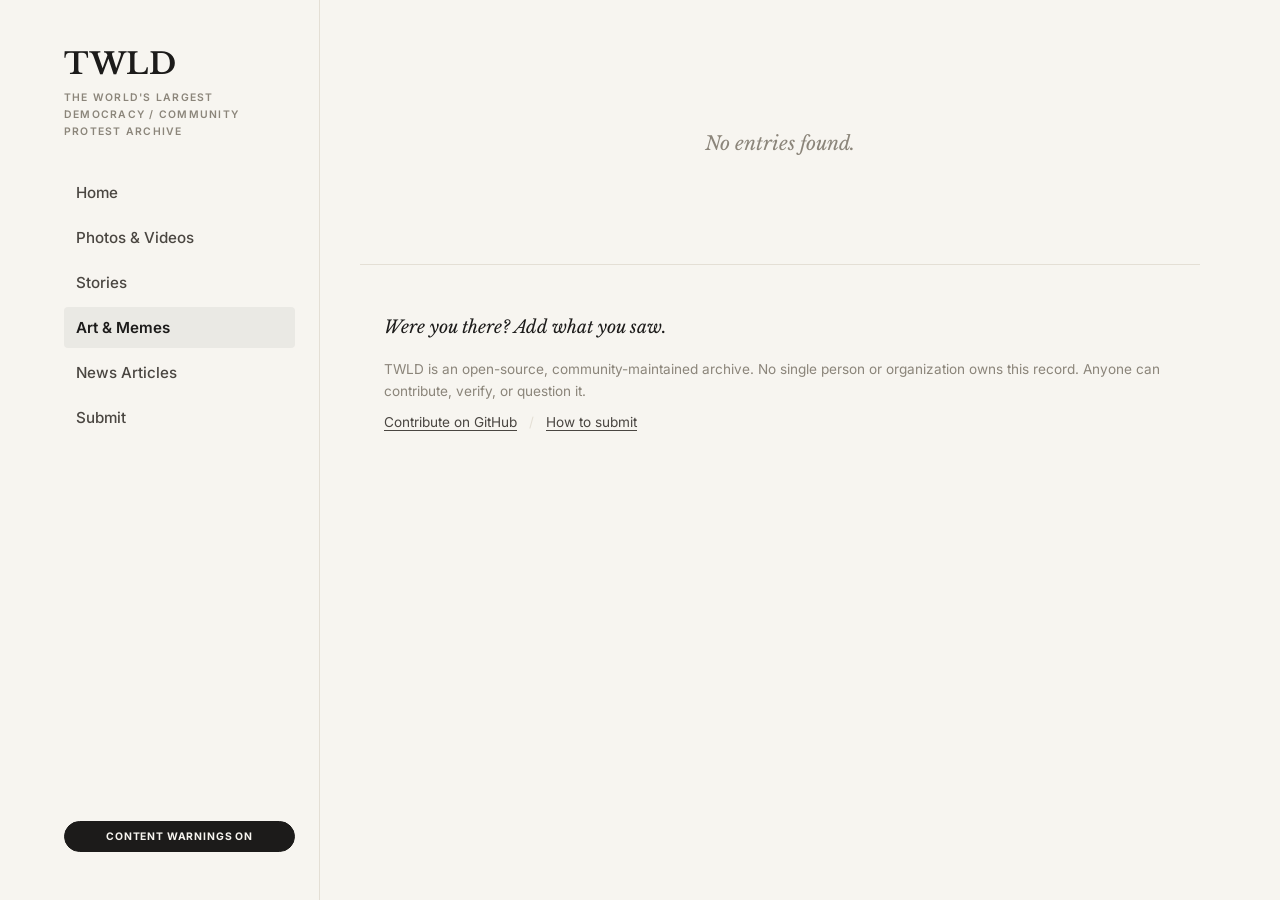
==== docs/art-memes/index.html @ 24608329 "Stack submit options vertically and put GitHub first" ====
<!DOCTYPE html>
<html lang="en">
<head>
  <meta charset="UTF-8">
  <meta name="viewport" content="width=device-width, initial-scale=1.0">
  <title>TWLD - The World's Largest Democracy</title>
  <meta name="description" content="Community archive documenting India's youth-led protest movement. A chronological record of events, verified by contributors.">
  <meta property="og:title" content="TWLD - The World's Largest Democracy">
  <meta property="og:description" content="Community archive documenting India's youth-led protest movement.">
  <meta property="og:type" content="website">
  <link rel="preconnect" href="https://fonts.googleapis.com">
  <link rel="preconnect" href="https://fonts.gstatic.com" crossorigin>
  <link href="https://fonts.googleapis.com/css2?family=Libre+Baskerville:ital,wght@0,400;0,700;1,400&family=Inter:wght@400;500;600;700&display=swap" rel="stylesheet">
  <script async src="https://tally.so/widgets/embed.js"></script>
  <style>
:root {
  --bg:             #F7F5F0;
  --bg-card:        #FFFFFF;
  --text:           #1C1B1A;
  --text-secondary: #4A4641;
  --text-muted:     #8B857A;
  --accent:         #9D1A1A;
  --rule:           #E4DFD5;
  --rule-heavy:     #1C1B1A;
  --cw-bg:          #FFF4F4;
  --cw-text:        #8C1818;
}

*, *::before, *::after { box-sizing: border-box; margin: 0; padding: 0; }

html {
  font-size: 16px;
  scroll-behavior: smooth;
  -webkit-font-smoothing: antialiased;
  -moz-osx-font-smoothing: grayscale;
}

body {
  font-family: 'Inter', system-ui, -apple-system, sans-serif;
  background: var(--bg);
  color: var(--text);
  line-height: 1.65;
  min-height: 100vh;
}

/* Layout */
.app-container {
  display: flex;
  min-height: 100vh;
  max-width: 1200px;
  margin: 0 auto;
}

.sidebar {
  width: 280px;
  flex-shrink: 0;
  padding: 3rem 1.5rem;
  border-right: 1px solid var(--rule);
  display: flex;
  flex-direction: column;
  position: sticky;
  top: 0;
  height: 100vh;
  overflow-y: auto;
}

.main-content {
  flex: 1;
  min-width: 0;
  padding: 3rem 2.5rem;
}

/* Mobile Toggle */
.mobile-menu-toggle {
  display: none;
  position: fixed;
  top: 1rem;
  right: 1rem;
  z-index: 1000;
  background: var(--text);
  border: none;
  border-radius: 4px;
  padding: 0.5rem;
  cursor: pointer;
}

.hamburger {
  display: block;
  width: 20px;
  height: 2px;
  background: var(--bg);
  margin: 4px 0;
}

/* Masthead */
.masthead-brand {
  display: flex;
  flex-direction: column;
  margin-bottom: 2rem;
}

.masthead-title {
  font-family: 'Libre Baskerville', Georgia, serif;
  font-size: 1.85rem;
  font-weight: 700;
  letter-spacing: 0.02em;
  color: var(--text);
  line-height: 1.1;
}

.masthead-link {
  color: inherit;
  text-decoration: none;
}

.masthead-sub {
  font-size: 0.65rem;
  color: var(--text-muted);
  font-weight: 600;
  text-transform: uppercase;
  letter-spacing: 0.12em;
  margin-top: 0.5rem;
}

/* Navigation Links */
.sidebar-nav {
  margin-bottom: 2.5rem;
}

.nav-links {
  list-style: none;
}

.nav-links li {
  margin-bottom: 0.25rem;
}

.nav-link {
  display: block;
  font-family: 'Inter', sans-serif;
  font-size: 0.95rem;
  font-weight: 500;
  color: var(--text-secondary);
  text-decoration: none;
  padding: 0.5rem 0.75rem;
  border-radius: 4px;
  transition: all 0.2s ease;
}

.nav-link:hover {
  background: rgba(0,0,0,0.03);
  color: var(--text);
}

.nav-link.active {
  background: rgba(0,0,0,0.05);
  color: var(--text);
  font-weight: 600;
}



.sidebar-footer {
  margin-top: auto;
  padding-top: 2rem;
}

.cw-toggle {
  font-family: 'Inter', sans-serif;
  font-size: 0.65rem;
  font-weight: 700;
  text-transform: uppercase;
  letter-spacing: 0.08em;
  padding: 0.5rem 1rem;
  background: transparent;
  border: 1px solid var(--rule-heavy);
  border-radius: 40px;
  color: var(--text);
  cursor: pointer;
  transition: all 0.2s ease;
  width: 100%;
}

.cw-toggle.active {
  background: var(--text);
  color: var(--bg);
}

.cw-toggle:hover { opacity: 0.8; }

/* Intro */
.home-intro {
  font-family: 'Libre Baskerville', Georgia, serif;
  font-size: 1.25rem;
  color: var(--text-secondary);
  line-height: 1.6;
  margin-bottom: 1.25rem;
  padding-bottom: 1rem;
  border-bottom: 1px solid var(--rule);
}

.home-stats {
  font-family: 'Inter', sans-serif;
  font-size: 0.85rem;
  font-weight: 600;
  color: var(--accent);
  margin-top: 0.75rem;
  text-transform: uppercase;
  letter-spacing: 0.05em;
}

/* Categories */
.category-section {
  margin-bottom: 5rem;
}

.category-section:last-child {
  margin-bottom: 0;
}

.colophon p { margin-bottom: 0.5rem; }
.colophon p:last-child { margin-bottom: 0; }

.footer-callout {
  font-family: 'Libre Baskerville', Georgia, serif;
  font-style: italic;
  font-size: 1.1rem;
  color: var(--text);
  margin-bottom: 1rem !important;
}

.category-eyebrow {
  display: block;
  font-family: 'Inter', sans-serif;
  font-size: 0.65rem;
  font-weight: 700;
  text-transform: uppercase;
  letter-spacing: 0.18em;
  color: var(--text-muted);
  margin-bottom: 0.5rem;
}

.category-header {
  font-family: 'Libre Baskerville', Georgia, serif;
  font-size: 2.2rem;
  font-weight: 700;
  color: var(--text);
  border-bottom: 1px solid var(--rule);
  padding-bottom: 1rem;
  margin-bottom: 2rem;
  display: flex;
  justify-content: space-between;
  align-items: baseline;
}

.category-count {
  font-family: 'Inter', sans-serif;
  font-size: 0.85rem;
  font-weight: 500;
  color: var(--text-muted);
}

.view-all-link {
  display: inline-block;
  font-family: 'Inter', sans-serif;
  font-size: 0.85rem;
  font-weight: 600;
  color: var(--accent);
  text-decoration: none;
  margin-top: 1rem;
  transition: opacity 0.2s ease;
}

.view-all-link:hover {
  opacity: 0.7;
}

/* Entry */
.entry {
  background: var(--bg-card);
  border: 1px solid var(--rule);
  box-shadow: 0 4px 20px rgba(0,0,0,0.02);
  border-radius: 6px;
  padding: 2.5rem 3rem;
  margin-bottom: 2rem;
  opacity: 0;
  transform: translateY(10px);
  transition: opacity 0.5s ease, transform 0.5s ease, box-shadow 0.3s ease;
}

.entry.visible {
  opacity: 1;
  transform: translateY(0);
}

.entry:hover {
  box-shadow: 0 8px 30px rgba(0,0,0,0.05);
}

.entry-date {
  display: block;
  font-family: 'Inter', sans-serif;
  font-size: 0.7rem;
  font-weight: 600;
  text-transform: uppercase;
  letter-spacing: 0.12em;
  color: var(--text-muted);
  margin-bottom: 0.25rem;
}

.entry-location {
  font-family: 'Libre Baskerville', Georgia, serif;
  font-size: 0.9rem;
  font-style: italic;
  color: var(--text-secondary);
  margin-bottom: 1.75rem;
}

.entry-title {
  font-family: 'Libre Baskerville', Georgia, serif;
  font-size: 1.6rem;
  font-weight: 700;
  line-height: 1.3;
  color: var(--text);
  margin-bottom: 1.25rem;
}

.entry-body {
  font-size: 0.95rem;
  color: var(--text-secondary);
  line-height: 1.8;
  margin-bottom: 1.5rem;
}

.entry-source-link {
  display: inline-block;
  font-family: 'Inter', sans-serif;
  font-size: 0.85rem;
  font-weight: 600;
  color: var(--accent);
  text-decoration: none;
  margin-bottom: 1.5rem;
  transition: opacity 0.2s ease;
}
.entry-source-link:hover { opacity: 0.7; }

.entry-tags {
  font-size: 0.7rem;
  color: var(--accent);
  font-weight: 600;
  text-transform: uppercase;
  letter-spacing: 0.08em;
  margin-bottom: 0.75rem;
}

.entry-meta {
  display: flex;
  align-items: center;
  gap: 0.75rem;
  flex-wrap: wrap;
  font-size: 0.75rem;
  color: var(--text-muted);
  border-top: 1px solid var(--rule);
  padding-top: 1rem;
  margin-top: 1rem;
}

.verified-stamp {
  display: inline-flex;
  align-items: center;
  font-size: 0.6rem;
  font-weight: 700;
  text-transform: uppercase;
  letter-spacing: 0.12em;
  color: #1A7B4A;
  border: 1px solid #1A7B4A;
  border-radius: 3px;
  padding: 0.15rem 0.4rem;
  line-height: 1.4;
}

/* Image Gallery */
.entry-gallery {
  display: grid;
  grid-template-columns: repeat(auto-fill, minmax(160px, 1fr));
  gap: 0.5rem;
  margin-bottom: 1.5rem;
}

.gallery-thumb {
  aspect-ratio: 4 / 3;
  overflow: hidden;
  cursor: pointer;
  border-radius: 4px;
  border: 1px solid var(--rule);
  transition: border-color 0.15s ease, transform 0.15s ease;
}

.gallery-thumb:hover {
  border-color: var(--text);
  transform: scale(1.02);
}

.gallery-thumb img {
  width: 100%;
  height: 100%;
  object-fit: cover;
  display: block;
}

/* Content Warning Bar */
.cw-bar {
  background: var(--cw-bg);
  border-left: 3px solid var(--cw-text);
  border-radius: 0 4px 4px 0;
  padding: 1.25rem 1.5rem;
  margin: 1rem 0 2rem;
}

.cw-bar.hidden { display: none; }
.entry-content.hidden { display: none; }

.cw-bar-inner {
  display: flex;
  align-items: center;
  gap: 1.25rem;
  flex-wrap: wrap;
}

.cw-label {
  font-size: 0.65rem;
  font-weight: 700;
  text-transform: uppercase;
  letter-spacing: 0.12em;
  color: var(--cw-text);
  flex-shrink: 0;
}

.cw-desc {
  font-size: 0.85rem;
  color: var(--text-secondary);
  flex: 1;
  min-width: 150px;
}

.cw-reveal {
  font-family: 'Inter', sans-serif;
  font-size: 0.65rem;
  font-weight: 700;
  text-transform: uppercase;
  letter-spacing: 0.08em;
  color: var(--cw-text);
  background: transparent;
  border: 1px solid var(--cw-text);
  border-radius: 3px;
  padding: 0.35rem 0.8rem;
  cursor: pointer;
  transition: all 0.15s ease;
  flex-shrink: 0;
}

.cw-reveal:hover {
  background: var(--cw-text);
  color: #fff;
}

/* Lightbox */
.lightbox-overlay {
  position: fixed;
  inset: 0;
  z-index: 1000;
  background: rgba(28, 27, 26, 0.95);
  backdrop-filter: blur(5px);
  display: flex;
  align-items: center;
  justify-content: center;
  transition: opacity 0.25s ease;
}

.lightbox-overlay.hidden {
  opacity: 0;
  pointer-events: none;
}

.lightbox-close, .lightbox-nav {
  position: absolute;
  color: rgba(255,255,255,0.6);
  background: none;
  border: none;
  cursor: pointer;
  line-height: 1;
  transition: color 0.15s ease;
}

.lightbox-close {
  top: 1.5rem;
  right: 2rem;
  font-size: 2.5rem;
}

.lightbox-nav {
  top: 50%;
  transform: translateY(-50%);
  font-size: 3rem;
  padding: 1rem;
}

.lightbox-close:hover, .lightbox-nav:hover { color: #fff; }
.lightbox-prev { left: 1rem; }
.lightbox-next { right: 1rem; }

.lightbox-img {
  max-width: 90vw;
  max-height: 85vh;
  object-fit: contain;
  user-select: none;
  box-shadow: 0 10px 40px rgba(0,0,0,0.3);
}

.lightbox-counter {
  position: absolute;
  bottom: 1.5rem;
  left: 50%;
  transform: translateX(-50%);
  font-size: 0.75rem;
  color: rgba(255,255,255,0.6);
  font-family: 'Inter', sans-serif;
  letter-spacing: 0.05em;
}

/* Empty State */
.empty-state {
  text-align: center;
  padding: 5rem 1.5rem;
}

.empty-state.hidden { display: none; }

.empty-text {
  font-family: 'Libre Baskerville', Georgia, serif;
  font-size: 1.2rem;
  font-style: italic;
  color: var(--text-muted);
  margin-bottom: 1.5rem;
}

.empty-reset {
  font-family: 'Inter', sans-serif;
  font-size: 0.75rem;
  font-weight: 600;
  text-transform: uppercase;
  letter-spacing: 0.08em;
  color: var(--text);
  background: none;
  border: 1px solid var(--text);
  border-radius: 40px;
  padding: 0.5rem 1.25rem;
  cursor: pointer;
  transition: all 0.2s ease;
}

.empty-reset:hover {
  background: var(--text);
  color: var(--bg);
}

/* Footer */
.colophon {
  border-top: 1px solid var(--rule);
  padding: 3rem 1.5rem;
  text-align: left;
  font-size: 0.85rem;
  color: var(--text-muted);
}

.colophon-links { margin-top: 0.5rem; }

.colophon-links a {
  color: var(--text-secondary);
  text-decoration: underline;
  text-underline-offset: 3px;
  transition: color 0.15s ease;
}

.colophon-links a:hover { color: var(--text); }

.sep { margin: 0 0.5rem; color: var(--rule); }

/* Responsive */
/* Submit Page */
.submit-intro {
  font-family: 'Libre Baskerville', Georgia, serif;
  font-style: italic;
  font-size: 1.5rem;
  color: var(--text);
  margin-bottom: 3rem;
  text-align: center;
}

.submit-options {
  display: grid;
  grid-template-columns: 1fr;
  gap: 2rem;
  max-width: 900px;
  margin: 0 auto 5rem auto;
}

.submit-card {
  background: var(--bg-card);
  border: 1px solid var(--rule);
  padding: 2.5rem;
  border-radius: 8px;
  display: flex;
  flex-direction: column;
}

.submit-card h3 {
  font-family: 'Libre Baskerville', Georgia, serif;
  font-size: 1.35rem;
  margin-bottom: 1rem;
  color: var(--text);
}

.submit-card p {
  font-size: 0.95rem;
  color: var(--text-secondary);
  line-height: 1.6;
  margin-bottom: 2rem;
  flex: 1;
}

.submit-btn {
  display: inline-block;
  background: var(--accent);
  color: #fff;
  padding: 0.8rem 1.5rem;
  text-decoration: none;
  font-weight: 600;
  font-size: 0.9rem;
  border-radius: 4px;
  text-align: center;
  transition: opacity 0.2s ease;
}
.submit-btn:hover { opacity: 0.9; }

.submit-btn-outline {
  display: inline-block;
  background: transparent;
  color: var(--text);
  border: 1px solid var(--text);
  padding: 0.8rem 1.5rem;
  text-decoration: none;
  font-weight: 600;
  font-size: 0.9rem;
  border-radius: 4px;
  text-align: center;
  transition: all 0.2s ease;
  margin-bottom: 1rem;
}
.submit-btn-outline:hover {
  background: var(--text);
  color: var(--bg);
}

.submit-link {
  font-size: 0.85rem;
  color: var(--text-muted);
  text-decoration: underline;
  text-align: center;
}
.submit-link:hover {
  color: var(--text);
}

@media (max-width: 768px) {
  .app-container {
    flex-direction: column;
  }
  
  .mobile-menu-toggle {
    display: block;
  }
  
  .sidebar {
    width: 100%;
    height: auto;
    position: fixed;
    top: 0;
    left: 0;
    z-index: 900;
    background: var(--bg);
    transform: translateY(-100%);
    transition: transform 0.3s ease;
    border-right: none;
    border-bottom: 1px solid var(--rule);
    padding: 4rem 1.5rem 2rem;
    box-shadow: 0 10px 30px rgba(0,0,0,0.1);
  }
  
  .sidebar.open {
    transform: translateY(0);
  }
  
  .main-content {
    padding: 5rem 1.5rem 2rem;
  }

  .entry {
    padding: 1.5rem;
  }
  
  .category-header {
    font-size: 1.8rem;
  }
  
  .entry-title { font-size: 1.35rem; }

  .cw-bar-inner {
    flex-direction: column;
    align-items: flex-start;
    gap: 0.75rem;
  }

  .submit-options {
    grid-template-columns: 1fr;
  }
}

@media (prefers-reduced-motion: reduce) {
  *, *::before, *::after {
    transition-duration: 0.01ms !important;
  }
  .entry { opacity: 1; transform: none; }
}
</style>
</head>
<body>
  
  <button class="mobile-menu-toggle" id="mobile-menu-toggle" aria-label="Toggle menu">
    <span class="hamburger"></span>
    <span class="hamburger"></span>
    <span class="hamburger"></span>
  </button>

  <div class="app-container">
    <aside class="sidebar" id="sidebar">
      <header class="masthead" id="site-header">
        <div class="masthead-brand">
          <h1 class="masthead-title"><a href="../" class="masthead-link">TWLD</a></h1>
          <p class="masthead-sub">The World's Largest Democracy / Community Protest Archive</p>
        </div>
      </header>

      <nav class="sidebar-nav">
        <ul class="nav-links">
          <li><a href="../" class="nav-link ">Home</a></li>
          
          <li><a href="../photos-videos/" class="nav-link ">Photos & Videos</a></li>
          
          <li><a href="../stories/" class="nav-link ">Stories</a></li>
          
          <li><a href="../art-memes/" class="nav-link active">Art & Memes</a></li>
          
          <li><a href="../news-articles/" class="nav-link ">News Articles</a></li>
          
          <li><a href="../submit/" class="nav-link ">Submit</a></li>
        </ul>
      </nav>



      <div class="sidebar-footer">
        <button
          type="button"
          role="switch"
          aria-checked="true"
          aria-label="Toggle content warnings"
          class="cw-toggle active"
          id="cw-checkbox"
        >Content warnings ON</button>
      </div>
    </aside>

    <main class="main-content">
      

      
      
      
      <div class="archive" id="timeline-container">
        <div class="archive-entries" id="timeline-events"></div>
      </div>
      

      
      <div class="empty-state hidden" id="empty-state">
        <p class="empty-text">No entries found.</p>
      </div>
      

      <footer class="colophon" id="site-footer">
        <p class="footer-callout">Were you there? Add what you saw.</p>
        <p>TWLD is an open-source, community-maintained archive. No single person or organization owns this record. Anyone can contribute, verify, or question it.</p>
        <p class="colophon-links">
          <a href="https://github.com/spydersyrup/TWLD">Contribute on GitHub</a>
          <span class="sep">/</span>
          <a href="../contributing.md">How to submit</a>
        </p>
      </footer>
    </main>
  </div>

  <div class="lightbox-overlay hidden" id="lightbox" role="dialog" aria-modal="true" aria-label="Image viewer">
    <button class="lightbox-close" id="lightbox-close" aria-label="Close">&times;</button>
    <button class="lightbox-nav lightbox-prev" id="lightbox-prev" aria-label="Previous image">&#8249;</button>
    <button class="lightbox-nav lightbox-next" id="lightbox-next" aria-label="Next image">&#8250;</button>
    <img class="lightbox-img" id="lightbox-img" src="" alt="">
    <div class="lightbox-counter" id="lightbox-counter"></div>
  </div>

  <noscript>
    <div style="padding:3rem;text-align:center;font-family:Inter,sans-serif;">
      <h2>JavaScript Required</h2>
      <p>This archive requires JavaScript to render entries. Please enable JavaScript and reload.</p>
    </div>
  </noscript>

  <script>
    window.__EVENTS__ = [{"id":"2026-07-20-jantar-mantar","date":"2026-07-20","location":"Jantar Mantar, New Delhi","title":"March to Parliament on opening day of monsoon session","category":"photos-videos","description":"Thousands of youth protesters, part of the Cockroach Janta Party movement, marched toward Parliament demanding the Education Minister's resignation. Police used tear gas and batons; organizers reported it as the movement's largest protest yet.","tags":["police-action","march","parliament"],"graphic_content":true,"images":[],"contributor":"TWLD (seed entry)","submitted_via":"github-pr","verified":true}];
    window.__CATEGORIES__ = [{"id":"photos-videos","label":"Photos & Videos"},{"id":"stories","label":"Stories"},{"id":"art-memes","label":"Art & Memes"},{"id":"news-articles","label":"News Articles"}];
    window.__PAGE_TYPE__ = 'category';
    window.__CATEGORY_ID__ = 'art-memes';
    window.__DEPTH__ = '../';
    
(function () {
  'use strict';

  var events = window.__EVENTS__ || [];
  var categories = window.__CATEGORIES__ || [];
  var pageType = window.__PAGE_TYPE__ || 'home';
  var categoryId = window.__CATEGORY_ID__;
  var depth = window.__DEPTH__ || './';

  var timelineEl = document.getElementById('timeline-events');
  var emptyState = document.getElementById('empty-state');
  var cwToggle = document.getElementById('cw-checkbox');
  var mobileToggle = document.getElementById('mobile-menu-toggle');
  var sidebar = document.getElementById('sidebar');

  var cwEnabled = true;
  var revealedCards = new Set();
  
  var observer;

  // Mobile menu
  mobileToggle.addEventListener('click', function () {
    sidebar.classList.toggle('open');
  });

  // CW preference
  try {
    var storedCw = localStorage.getItem('twld-cw');
    if (storedCw === 'off') {
      cwEnabled = false;
      cwToggle.classList.remove('active');
      cwToggle.textContent = 'Content warnings OFF';
      cwToggle.setAttribute('aria-checked', 'false');
    }
  } catch (e) {}

  cwToggle.addEventListener('click', function () {
    cwEnabled = !cwEnabled;
    cwToggle.classList.toggle('active', cwEnabled);
    cwToggle.textContent = cwEnabled ? 'Content warnings ON' : 'Content warnings OFF';
    cwToggle.setAttribute('aria-checked', cwEnabled ? 'true' : 'false');
    try {
      localStorage.setItem('twld-cw', cwEnabled ? 'on' : 'off');
    } catch (e) {}
    renderTimeline();
  });



  function renderTimeline() {
    timelineEl.innerHTML = '';
    var visibleCount = 0;

    var catsToRender = categories;
    if (pageType === 'category') {
      catsToRender = categories.filter(function(c) { return c.id === categoryId; });
    }

    catsToRender.forEach(function (cat) {
      var catEvents = events.filter(function (ev) {
        return ev.category === cat.id;
      });
      
      var totalInCat = catEvents.length;
      var visibleCatEvents = catEvents;

      if (visibleCatEvents.length === 0 && pageType !== 'home') return;
      
      if (pageType === 'home') {
        visibleCatEvents = visibleCatEvents.slice(0, 3);
      }

      var catSection = document.createElement('section');
      catSection.className = 'category-section';

      var catEyebrow = document.createElement('span');
      catEyebrow.className = 'category-eyebrow';
      catEyebrow.textContent = 'SECTION';
      catSection.appendChild(catEyebrow);

      var catHeader = document.createElement('h2');
      catHeader.className = 'category-header';
      var entryText = totalInCat === 1 ? 'entry' : 'entries';
      catHeader.innerHTML = cat.label + ' <span class="category-count">' + totalInCat + ' ' + entryText + '</span>';
      catSection.appendChild(catHeader);

      if (visibleCatEvents.length === 0) {
        var emptyP = document.createElement('p');
        emptyP.className = 'category-empty';
        emptyP.textContent = 'No entries yet.';
        emptyP.style.fontStyle = 'italic';
        emptyP.style.color = 'var(--text-muted)';
        emptyP.style.marginBottom = '2rem';
        catSection.appendChild(emptyP);
      } else {
        visibleCatEvents.forEach(function (ev) {
        visibleCount++;

        var card = document.createElement('article');
        card.className = 'entry';
        card.setAttribute('data-id', ev.id);
        card.setAttribute('data-graphic', ev.graphic_content ? 'true' : 'false');
        card.id = 'event-' + ev.id;

        var dateObj = new Date(ev.date + 'T00:00:00Z');
        var dateStr = dateObj.toLocaleDateString('en-IN', {
          weekday: 'short', year: 'numeric', month: 'long', day: 'numeric',
          timeZone: 'UTC'
        });

        var isHidden = ev.graphic_content && cwEnabled && !revealedCards.has(ev.id);
        var html = '';

        // Date and location (always visible)
        html += '<time class="entry-date">' + escHtml(dateStr) + '</time>';
        html += '<div class="entry-location">' + escHtml(ev.location) + '</div>';

        // Content warning bar for graphic entries
        if (ev.graphic_content) {
          html += '<div class="cw-bar' + (isHidden ? '' : ' hidden') + '" data-cw-for="' + escAttr(ev.id) + '">';
          html += '<div class="cw-bar-inner">';
          html += '<span class="cw-label">Content Warning</span>';
          html += '<span class="cw-desc">This entry documents graphic content depicting violence or injury.</span>';
          html += '<button class="cw-reveal" data-reveal="' + escAttr(ev.id) + '">Reveal</button>';
          html += '</div></div>';
        }

        // Entry content (hidden when CW is active for graphic entries)
        html += '<div class="entry-content' + (isHidden ? ' hidden' : '') + '">';

        html += '<h3 class="entry-title">' + escHtml(ev.title) + '</h3>';
        
        if (pageType !== 'home') {
          html += '<p class="entry-body">' + escHtml(ev.description) + '</p>';

          if (ev.source_url) {
            html += '<a href="' + escAttr(ev.source_url) + '" target="_blank" rel="noopener noreferrer" class="entry-source-link">Read full article &rarr;</a>';
          }

          // Image gallery
          if (ev.images && ev.images.length) {
            html += '<div class="entry-gallery">';
            ev.images.forEach(function (img, imgIdx) {
              var src = depth + 'images/' + img;
              html += '<div class="gallery-thumb" data-event-id="' + escAttr(ev.id) + '" data-img-index="' + imgIdx + '">';
              html += '<img src="' + escAttr(src) + '" alt="Photo from ' + escAttr(ev.title) + '" loading="lazy">';
              html += '</div>';
            });
            html += '</div>';
          }

          // Tags as slash-separated text
          if (ev.tags && ev.tags.length) {
            html += '<div class="entry-tags">' + ev.tags.map(escHtml).join(' / ') + '</div>';
          }

          // Meta line
          html += '<div class="entry-meta">';
          if (ev.verified) {
            html += '<span class="verified-stamp">Verified</span>';
          }
          html += '<span>Contributed by ' + escHtml(ev.contributor) + '</span>';
          html += '</div>';
        }

        html += '</div>'; // close .entry-content

        card.innerHTML = html;
        catSection.appendChild(card);
      });
      } // end else

      if (pageType === 'home') {
        var viewAll = document.createElement('a');
        viewAll.className = 'view-all-link';
        viewAll.href = depth + cat.id + '/';
        viewAll.innerHTML = 'View all ' + cat.label + ' &rarr;';
        catSection.appendChild(viewAll);
      }

      timelineEl.appendChild(catSection);
    });

    if (visibleCount === 0) {
      emptyState.classList.remove('hidden');
    } else {
      emptyState.classList.add('hidden');
    }

    observeCards();
    bindGalleryClicks();
    bindCWReveals();
  }



  // Escaping helpers
  function escHtml(str) {
    if (!str) return '';
    return str.replace(/[&<>"']/g, function (m) {
      return { '&': '&amp;', '<': '&lt;', '>': '&gt;', '"': '&quot;', "'": '&#39;' }[m];
    });
  }
  function escAttr(str) { return escHtml(str); }

  // Intersection Observer for fade in
  function observeCards() {
    if (observer) observer.disconnect();
    
    if (!('IntersectionObserver' in window)) {
      document.querySelectorAll('.entry').forEach(function(e) { e.classList.add('visible'); });
      return;
    }

    observer = new IntersectionObserver(function (entries) {
      entries.forEach(function (ent) {
        if (ent.isIntersecting) {
          ent.target.classList.add('visible');
          observer.unobserve(ent.target);
        }
      });
    }, { rootMargin: '0px 0px -50px 0px', threshold: 0 });

    document.querySelectorAll('.entry').forEach(function(e) { observer.observe(e); });
  }

  // CW Reveals
  function bindCWReveals() {
    var btns = document.querySelectorAll('.cw-reveal');
    btns.forEach(function (btn) {
      btn.addEventListener('click', function () {
        var id = btn.getAttribute('data-reveal');
        revealedCards.add(id);
        
        var card = document.getElementById('event-' + id);
        if (card) {
          var bar = card.querySelector('.cw-bar');
          var content = card.querySelector('.entry-content');
          if (bar) bar.classList.add('hidden');
          if (content) content.classList.remove('hidden');
        }
      });
    });
  }

  // Lightbox
  var lightbox = document.getElementById('lightbox');
  var lbImg = document.getElementById('lightbox-img');
  var lbCounter = document.getElementById('lightbox-counter');
  
  var currentLightboxEv = null;
  var currentLightboxIdx = 0;

  function bindGalleryClicks() {
    var thumbs = document.querySelectorAll('.gallery-thumb');
    thumbs.forEach(function (th) {
      th.addEventListener('click', function () {
        var evId = th.getAttribute('data-event-id');
        var idx = parseInt(th.getAttribute('data-img-index'), 10);
        
        var ev = events.find(function(e) { return e.id === evId; });
        if (!ev || !ev.images || ev.images.length === 0) return;
        
        currentLightboxEv = ev;
        showLightboxImage(idx);
        lightbox.classList.remove('hidden');
        document.body.style.overflow = 'hidden';
      });
    });
  }

  function showLightboxImage(idx) {
    if (!currentLightboxEv) return;
    var imgs = currentLightboxEv.images;
    if (idx < 0) idx = imgs.length - 1;
    if (idx >= imgs.length) idx = 0;
    
    currentLightboxIdx = idx;
    lbImg.src = depth + 'images/' + imgs[idx];
    lbImg.alt = currentLightboxEv.title;
    lbCounter.textContent = (idx + 1) + ' / ' + imgs.length;
  }

  document.getElementById('lightbox-close').addEventListener('click', closeLightbox);
  document.getElementById('lightbox-prev').addEventListener('click', function() { showLightboxImage(currentLightboxIdx - 1); });
  document.getElementById('lightbox-next').addEventListener('click', function() { showLightboxImage(currentLightboxIdx + 1); });
  
  lightbox.addEventListener('click', function(e) {
    if (e.target === lightbox) closeLightbox();
  });

  document.addEventListener('keydown', function(e) {
    if (lightbox.classList.contains('hidden')) return;
    if (e.key === 'Escape') closeLightbox();
    if (e.key === 'ArrowLeft') showLightboxImage(currentLightboxIdx - 1);
    if (e.key === 'ArrowRight') showLightboxImage(currentLightboxIdx + 1);
  });

  function closeLightbox() {
    lightbox.classList.add('hidden');
    document.body.style.overflow = '';
  }

  // Init
  if (pageType !== 'submit') {
    renderTimeline();
  }

})();

  </script>
</body>
</html>
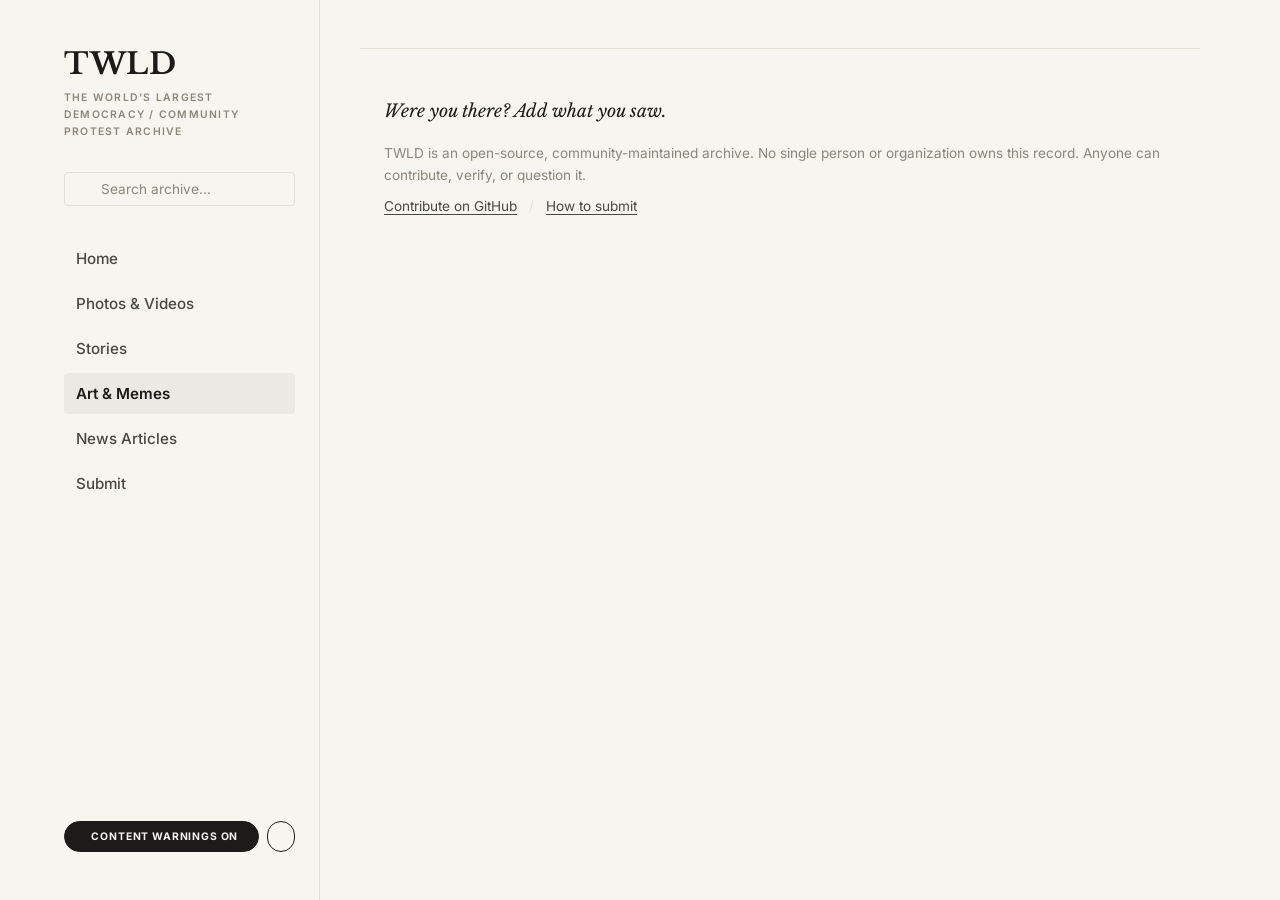
==== commit e0e3c715: "Strip EXIF metadata and rebuild site" ====
--- a/docs/art-memes/index.html
+++ b/docs/art-memes/index.html
@@ -11,728 +11,9 @@
   <link rel="preconnect" href="https://fonts.googleapis.com">
   <link rel="preconnect" href="https://fonts.gstatic.com" crossorigin>
   <link href="https://fonts.googleapis.com/css2?family=Libre+Baskerville:ital,wght@0,400;0,700;1,400&family=Inter:wght@400;500;600;700&display=swap" rel="stylesheet">
+  <link rel="stylesheet" href="../styles.css">
+  <script src="https://unpkg.com/lucide@latest"></script>
   <script async src="https://tally.so/widgets/embed.js"></script>
-  <style>
-:root {
-  --bg:             #F7F5F0;
-  --bg-card:        #FFFFFF;
-  --text:           #1C1B1A;
-  --text-secondary: #4A4641;
-  --text-muted:     #8B857A;
-  --accent:         #9D1A1A;
-  --rule:           #E4DFD5;
-  --rule-heavy:     #1C1B1A;
-  --cw-bg:          #FFF4F4;
-  --cw-text:        #8C1818;
-}
-
-*, *::before, *::after { box-sizing: border-box; margin: 0; padding: 0; }
-
-html {
-  font-size: 16px;
-  scroll-behavior: smooth;
-  -webkit-font-smoothing: antialiased;
-  -moz-osx-font-smoothing: grayscale;
-}
-
-body {
-  font-family: 'Inter', system-ui, -apple-system, sans-serif;
-  background: var(--bg);
-  color: var(--text);
-  line-height: 1.65;
-  min-height: 100vh;
-}
-
-/* Layout */
-.app-container {
-  display: flex;
-  min-height: 100vh;
-  max-width: 1200px;
-  margin: 0 auto;
-}
-
-.sidebar {
-  width: 280px;
-  flex-shrink: 0;
-  padding: 3rem 1.5rem;
-  border-right: 1px solid var(--rule);
-  display: flex;
-  flex-direction: column;
-  position: sticky;
-  top: 0;
-  height: 100vh;
-  overflow-y: auto;
-}
-
-.main-content {
-  flex: 1;
-  min-width: 0;
-  padding: 3rem 2.5rem;
-}
-
-/* Mobile Toggle */
-.mobile-menu-toggle {
-  display: none;
-  position: fixed;
-  top: 1rem;
-  right: 1rem;
-  z-index: 1000;
-  background: var(--text);
-  border: none;
-  border-radius: 4px;
-  padding: 0.5rem;
-  cursor: pointer;
-}
-
-.hamburger {
-  display: block;
-  width: 20px;
-  height: 2px;
-  background: var(--bg);
-  margin: 4px 0;
-}
-
-/* Masthead */
-.masthead-brand {
-  display: flex;
-  flex-direction: column;
-  margin-bottom: 2rem;
-}
-
-.masthead-title {
-  font-family: 'Libre Baskerville', Georgia, serif;
-  font-size: 1.85rem;
-  font-weight: 700;
-  letter-spacing: 0.02em;
-  color: var(--text);
-  line-height: 1.1;
-}
-
-.masthead-link {
-  color: inherit;
-  text-decoration: none;
-}
-
-.masthead-sub {
-  font-size: 0.65rem;
-  color: var(--text-muted);
-  font-weight: 600;
-  text-transform: uppercase;
-  letter-spacing: 0.12em;
-  margin-top: 0.5rem;
-}
-
-/* Navigation Links */
-.sidebar-nav {
-  margin-bottom: 2.5rem;
-}
-
-.nav-links {
-  list-style: none;
-}
-
-.nav-links li {
-  margin-bottom: 0.25rem;
-}
-
-.nav-link {
-  display: block;
-  font-family: 'Inter', sans-serif;
-  font-size: 0.95rem;
-  font-weight: 500;
-  color: var(--text-secondary);
-  text-decoration: none;
-  padding: 0.5rem 0.75rem;
-  border-radius: 4px;
-  transition: all 0.2s ease;
-}
-
-.nav-link:hover {
-  background: rgba(0,0,0,0.03);
-  color: var(--text);
-}
-
-.nav-link.active {
-  background: rgba(0,0,0,0.05);
-  color: var(--text);
-  font-weight: 600;
-}
-
-
-
-.sidebar-footer {
-  margin-top: auto;
-  padding-top: 2rem;
-}
-
-.cw-toggle {
-  font-family: 'Inter', sans-serif;
-  font-size: 0.65rem;
-  font-weight: 700;
-  text-transform: uppercase;
-  letter-spacing: 0.08em;
-  padding: 0.5rem 1rem;
-  background: transparent;
-  border: 1px solid var(--rule-heavy);
-  border-radius: 40px;
-  color: var(--text);
-  cursor: pointer;
-  transition: all 0.2s ease;
-  width: 100%;
-}
-
-.cw-toggle.active {
-  background: var(--text);
-  color: var(--bg);
-}
-
-.cw-toggle:hover { opacity: 0.8; }
-
-/* Intro */
-.home-intro {
-  font-family: 'Libre Baskerville', Georgia, serif;
-  font-size: 1.25rem;
-  color: var(--text-secondary);
-  line-height: 1.6;
-  margin-bottom: 1.25rem;
-  padding-bottom: 1rem;
-  border-bottom: 1px solid var(--rule);
-}
-
-.home-stats {
-  font-family: 'Inter', sans-serif;
-  font-size: 0.85rem;
-  font-weight: 600;
-  color: var(--accent);
-  margin-top: 0.75rem;
-  text-transform: uppercase;
-  letter-spacing: 0.05em;
-}
-
-/* Categories */
-.category-section {
-  margin-bottom: 5rem;
-}
-
-.category-section:last-child {
-  margin-bottom: 0;
-}
-
-.colophon p { margin-bottom: 0.5rem; }
-.colophon p:last-child { margin-bottom: 0; }
-
-.footer-callout {
-  font-family: 'Libre Baskerville', Georgia, serif;
-  font-style: italic;
-  font-size: 1.1rem;
-  color: var(--text);
-  margin-bottom: 1rem !important;
-}
-
-.category-eyebrow {
-  display: block;
-  font-family: 'Inter', sans-serif;
-  font-size: 0.65rem;
-  font-weight: 700;
-  text-transform: uppercase;
-  letter-spacing: 0.18em;
-  color: var(--text-muted);
-  margin-bottom: 0.5rem;
-}
-
-.category-header {
-  font-family: 'Libre Baskerville', Georgia, serif;
-  font-size: 2.2rem;
-  font-weight: 700;
-  color: var(--text);
-  border-bottom: 1px solid var(--rule);
-  padding-bottom: 1rem;
-  margin-bottom: 2rem;
-  display: flex;
-  justify-content: space-between;
-  align-items: baseline;
-}
-
-.category-count {
-  font-family: 'Inter', sans-serif;
-  font-size: 0.85rem;
-  font-weight: 500;
-  color: var(--text-muted);
-}
-
-.view-all-link {
-  display: inline-block;
-  font-family: 'Inter', sans-serif;
-  font-size: 0.85rem;
-  font-weight: 600;
-  color: var(--accent);
-  text-decoration: none;
-  margin-top: 1rem;
-  transition: opacity 0.2s ease;
-}
-
-.view-all-link:hover {
-  opacity: 0.7;
-}
-
-/* Entry */
-.entry {
-  background: var(--bg-card);
-  border: 1px solid var(--rule);
-  box-shadow: 0 4px 20px rgba(0,0,0,0.02);
-  border-radius: 6px;
-  padding: 2.5rem 3rem;
-  margin-bottom: 2rem;
-  opacity: 0;
-  transform: translateY(10px);
-  transition: opacity 0.5s ease, transform 0.5s ease, box-shadow 0.3s ease;
-}
-
-.entry.visible {
-  opacity: 1;
-  transform: translateY(0);
-}
-
-.entry:hover {
-  box-shadow: 0 8px 30px rgba(0,0,0,0.05);
-}
-
-.entry-date {
-  display: block;
-  font-family: 'Inter', sans-serif;
-  font-size: 0.7rem;
-  font-weight: 600;
-  text-transform: uppercase;
-  letter-spacing: 0.12em;
-  color: var(--text-muted);
-  margin-bottom: 0.25rem;
-}
-
-.entry-location {
-  font-family: 'Libre Baskerville', Georgia, serif;
-  font-size: 0.9rem;
-  font-style: italic;
-  color: var(--text-secondary);
-  margin-bottom: 1.75rem;
-}
-
-.entry-title {
-  font-family: 'Libre Baskerville', Georgia, serif;
-  font-size: 1.6rem;
-  font-weight: 700;
-  line-height: 1.3;
-  color: var(--text);
-  margin-bottom: 1.25rem;
-}
-
-.entry-body {
-  font-size: 0.95rem;
-  color: var(--text-secondary);
-  line-height: 1.8;
-  margin-bottom: 1.5rem;
-}
-
-.entry-source-link {
-  display: inline-block;
-  font-family: 'Inter', sans-serif;
-  font-size: 0.85rem;
-  font-weight: 600;
-  color: var(--accent);
-  text-decoration: none;
-  margin-bottom: 1.5rem;
-  transition: opacity 0.2s ease;
-}
-.entry-source-link:hover { opacity: 0.7; }
-
-.entry-tags {
-  font-size: 0.7rem;
-  color: var(--accent);
-  font-weight: 600;
-  text-transform: uppercase;
-  letter-spacing: 0.08em;
-  margin-bottom: 0.75rem;
-}
-
-.entry-meta {
-  display: flex;
-  align-items: center;
-  gap: 0.75rem;
-  flex-wrap: wrap;
-  font-size: 0.75rem;
-  color: var(--text-muted);
-  border-top: 1px solid var(--rule);
-  padding-top: 1rem;
-  margin-top: 1rem;
-}
-
-.verified-stamp {
-  display: inline-flex;
-  align-items: center;
-  font-size: 0.6rem;
-  font-weight: 700;
-  text-transform: uppercase;
-  letter-spacing: 0.12em;
-  color: #1A7B4A;
-  border: 1px solid #1A7B4A;
-  border-radius: 3px;
-  padding: 0.15rem 0.4rem;
-  line-height: 1.4;
-}
-
-/* Image Gallery */
-.entry-gallery {
-  display: grid;
-  grid-template-columns: repeat(auto-fill, minmax(160px, 1fr));
-  gap: 0.5rem;
-  margin-bottom: 1.5rem;
-}
-
-.gallery-thumb {
-  aspect-ratio: 4 / 3;
-  overflow: hidden;
-  cursor: pointer;
-  border-radius: 4px;
-  border: 1px solid var(--rule);
-  transition: border-color 0.15s ease, transform 0.15s ease;
-}
-
-.gallery-thumb:hover {
-  border-color: var(--text);
-  transform: scale(1.02);
-}
-
-.gallery-thumb img {
-  width: 100%;
-  height: 100%;
-  object-fit: cover;
-  display: block;
-}
-
-/* Content Warning Bar */
-.cw-bar {
-  background: var(--cw-bg);
-  border-left: 3px solid var(--cw-text);
-  border-radius: 0 4px 4px 0;
-  padding: 1.25rem 1.5rem;
-  margin: 1rem 0 2rem;
-}
-
-.cw-bar.hidden { display: none; }
-.entry-content.hidden { display: none; }
-
-.cw-bar-inner {
-  display: flex;
-  align-items: center;
-  gap: 1.25rem;
-  flex-wrap: wrap;
-}
-
-.cw-label {
-  font-size: 0.65rem;
-  font-weight: 700;
-  text-transform: uppercase;
-  letter-spacing: 0.12em;
-  color: var(--cw-text);
-  flex-shrink: 0;
-}
-
-.cw-desc {
-  font-size: 0.85rem;
-  color: var(--text-secondary);
-  flex: 1;
-  min-width: 150px;
-}
-
-.cw-reveal {
-  font-family: 'Inter', sans-serif;
-  font-size: 0.65rem;
-  font-weight: 700;
-  text-transform: uppercase;
-  letter-spacing: 0.08em;
-  color: var(--cw-text);
-  background: transparent;
-  border: 1px solid var(--cw-text);
-  border-radius: 3px;
-  padding: 0.35rem 0.8rem;
-  cursor: pointer;
-  transition: all 0.15s ease;
-  flex-shrink: 0;
-}
-
-.cw-reveal:hover {
-  background: var(--cw-text);
-  color: #fff;
-}
-
-/* Lightbox */
-.lightbox-overlay {
-  position: fixed;
-  inset: 0;
-  z-index: 1000;
-  background: rgba(28, 27, 26, 0.95);
-  backdrop-filter: blur(5px);
-  display: flex;
-  align-items: center;
-  justify-content: center;
-  transition: opacity 0.25s ease;
-}
-
-.lightbox-overlay.hidden {
-  opacity: 0;
-  pointer-events: none;
-}
-
-.lightbox-close, .lightbox-nav {
-  position: absolute;
-  color: rgba(255,255,255,0.6);
-  background: none;
-  border: none;
-  cursor: pointer;
-  line-height: 1;
-  transition: color 0.15s ease;
-}
-
-.lightbox-close {
-  top: 1.5rem;
-  right: 2rem;
-  font-size: 2.5rem;
-}
-
-.lightbox-nav {
-  top: 50%;
-  transform: translateY(-50%);
-  font-size: 3rem;
-  padding: 1rem;
-}
-
-.lightbox-close:hover, .lightbox-nav:hover { color: #fff; }
-.lightbox-prev { left: 1rem; }
-.lightbox-next { right: 1rem; }
-
-.lightbox-img {
-  max-width: 90vw;
-  max-height: 85vh;
-  object-fit: contain;
-  user-select: none;
-  box-shadow: 0 10px 40px rgba(0,0,0,0.3);
-}
-
-.lightbox-counter {
-  position: absolute;
-  bottom: 1.5rem;
-  left: 50%;
-  transform: translateX(-50%);
-  font-size: 0.75rem;
-  color: rgba(255,255,255,0.6);
-  font-family: 'Inter', sans-serif;
-  letter-spacing: 0.05em;
-}
-
-/* Empty State */
-.empty-state {
-  text-align: center;
-  padding: 5rem 1.5rem;
-}
-
-.empty-state.hidden { display: none; }
-
-.empty-text {
-  font-family: 'Libre Baskerville', Georgia, serif;
-  font-size: 1.2rem;
-  font-style: italic;
-  color: var(--text-muted);
-  margin-bottom: 1.5rem;
-}
-
-.empty-reset {
-  font-family: 'Inter', sans-serif;
-  font-size: 0.75rem;
-  font-weight: 600;
-  text-transform: uppercase;
-  letter-spacing: 0.08em;
-  color: var(--text);
-  background: none;
-  border: 1px solid var(--text);
-  border-radius: 40px;
-  padding: 0.5rem 1.25rem;
-  cursor: pointer;
-  transition: all 0.2s ease;
-}
-
-.empty-reset:hover {
-  background: var(--text);
-  color: var(--bg);
-}
-
-/* Footer */
-.colophon {
-  border-top: 1px solid var(--rule);
-  padding: 3rem 1.5rem;
-  text-align: left;
-  font-size: 0.85rem;
-  color: var(--text-muted);
-}
-
-.colophon-links { margin-top: 0.5rem; }
-
-.colophon-links a {
-  color: var(--text-secondary);
-  text-decoration: underline;
-  text-underline-offset: 3px;
-  transition: color 0.15s ease;
-}
-
-.colophon-links a:hover { color: var(--text); }
-
-.sep { margin: 0 0.5rem; color: var(--rule); }
-
-/* Responsive */
-/* Submit Page */
-.submit-intro {
-  font-family: 'Libre Baskerville', Georgia, serif;
-  font-style: italic;
-  font-size: 1.5rem;
-  color: var(--text);
-  margin-bottom: 3rem;
-  text-align: center;
-}
-
-.submit-options {
-  display: grid;
-  grid-template-columns: 1fr;
-  gap: 2rem;
-  max-width: 900px;
-  margin: 0 auto 5rem auto;
-}
-
-.submit-card {
-  background: var(--bg-card);
-  border: 1px solid var(--rule);
-  padding: 2.5rem;
-  border-radius: 8px;
-  display: flex;
-  flex-direction: column;
-}
-
-.submit-card h3 {
-  font-family: 'Libre Baskerville', Georgia, serif;
-  font-size: 1.35rem;
-  margin-bottom: 1rem;
-  color: var(--text);
-}
-
-.submit-card p {
-  font-size: 0.95rem;
-  color: var(--text-secondary);
-  line-height: 1.6;
-  margin-bottom: 2rem;
-  flex: 1;
-}
-
-.submit-btn {
-  display: inline-block;
-  background: var(--accent);
-  color: #fff;
-  padding: 0.8rem 1.5rem;
-  text-decoration: none;
-  font-weight: 600;
-  font-size: 0.9rem;
-  border-radius: 4px;
-  text-align: center;
-  transition: opacity 0.2s ease;
-}
-.submit-btn:hover { opacity: 0.9; }
-
-.submit-btn-outline {
-  display: inline-block;
-  background: transparent;
-  color: var(--text);
-  border: 1px solid var(--text);
-  padding: 0.8rem 1.5rem;
-  text-decoration: none;
-  font-weight: 600;
-  font-size: 0.9rem;
-  border-radius: 4px;
-  text-align: center;
-  transition: all 0.2s ease;
-  margin-bottom: 1rem;
-}
-.submit-btn-outline:hover {
-  background: var(--text);
-  color: var(--bg);
-}
-
-.submit-link {
-  font-size: 0.85rem;
-  color: var(--text-muted);
-  text-decoration: underline;
-  text-align: center;
-}
-.submit-link:hover {
-  color: var(--text);
-}
-
-@media (max-width: 768px) {
-  .app-container {
-    flex-direction: column;
-  }
-  
-  .mobile-menu-toggle {
-    display: block;
-  }
-  
-  .sidebar {
-    width: 100%;
-    height: auto;
-    position: fixed;
-    top: 0;
-    left: 0;
-    z-index: 900;
-    background: var(--bg);
-    transform: translateY(-100%);
-    transition: transform 0.3s ease;
-    border-right: none;
-    border-bottom: 1px solid var(--rule);
-    padding: 4rem 1.5rem 2rem;
-    box-shadow: 0 10px 30px rgba(0,0,0,0.1);
-  }
-  
-  .sidebar.open {
-    transform: translateY(0);
-  }
-  
-  .main-content {
-    padding: 5rem 1.5rem 2rem;
-  }
-
-  .entry {
-    padding: 1.5rem;
-  }
-  
-  .category-header {
-    font-size: 1.8rem;
-  }
-  
-  .entry-title { font-size: 1.35rem; }
-
-  .cw-bar-inner {
-    flex-direction: column;
-    align-items: flex-start;
-    gap: 0.75rem;
-  }
-
-  .submit-options {
-    grid-template-columns: 1fr;
-  }
-}
-
-@media (prefers-reduced-motion: reduce) {
-  *, *::before, *::after {
-    transition-duration: 0.01ms !important;
-  }
-  .entry { opacity: 1; transform: none; }
-}
-</style>
 </head>
 <body>
   
@@ -750,6 +31,16 @@
           <p class="masthead-sub">The World's Largest Democracy / Community Protest Archive</p>
         </div>
       </header>
+
+      
+      <div class="search-container">
+        <i data-lucide="search" class="search-icon"></i>
+        <input type="text" id="search-input" class="search-input" placeholder="Search archive..." aria-label="Search">
+        <button id="clear-search" class="clear-search-btn hidden" aria-label="Clear search">
+          <i data-lucide="x"></i>
+        </button>
+      </div>
+      
 
       <nav class="sidebar-nav">
         <ul class="nav-links">
@@ -770,14 +61,27 @@
 
 
       <div class="sidebar-footer">
-        <button
-          type="button"
-          role="switch"
-          aria-checked="true"
-          aria-label="Toggle content warnings"
-          class="cw-toggle active"
-          id="cw-checkbox"
-        >Content warnings ON</button>
+        <div class="sidebar-footer-actions">
+          <button
+            type="button"
+            role="switch"
+            aria-checked="true"
+            aria-label="Toggle content warnings"
+            class="cw-toggle active"
+            id="cw-checkbox"
+          >
+            <i data-lucide="eye-off"></i>
+            <span>Content warnings ON</span>
+          </button>
+          <button
+            type="button"
+            aria-label="Toggle dark mode"
+            class="theme-toggle"
+            id="theme-toggle"
+          >
+            <i data-lucide="moon"></i>
+          </button>
+        </div>
       </div>
     </aside>
 
@@ -803,17 +107,19 @@
         <p>TWLD is an open-source, community-maintained archive. No single person or organization owns this record. Anyone can contribute, verify, or question it.</p>
         <p class="colophon-links">
           <a href="https://github.com/spydersyrup/TWLD">Contribute on GitHub</a>
+          
           <span class="sep">/</span>
-          <a href="../contributing.md">How to submit</a>
+          <a href="../submit/">How to submit</a>
+          
         </p>
       </footer>
     </main>
   </div>
 
   <div class="lightbox-overlay hidden" id="lightbox" role="dialog" aria-modal="true" aria-label="Image viewer">
-    <button class="lightbox-close" id="lightbox-close" aria-label="Close">&times;</button>
-    <button class="lightbox-nav lightbox-prev" id="lightbox-prev" aria-label="Previous image">&#8249;</button>
-    <button class="lightbox-nav lightbox-next" id="lightbox-next" aria-label="Next image">&#8250;</button>
+    <button class="lightbox-close" id="lightbox-close" aria-label="Close"><i data-lucide="x"></i></button>
+    <button class="lightbox-nav lightbox-prev" id="lightbox-prev" aria-label="Previous image"><i data-lucide="chevron-left"></i></button>
+    <button class="lightbox-nav lightbox-next" id="lightbox-next" aria-label="Next image"><i data-lucide="chevron-right"></i></button>
     <img class="lightbox-img" id="lightbox-img" src="" alt="">
     <div class="lightbox-counter" id="lightbox-counter"></div>
   </div>
@@ -831,317 +137,7 @@
     window.__PAGE_TYPE__ = 'category';
     window.__CATEGORY_ID__ = 'art-memes';
     window.__DEPTH__ = '../';
-    
-(function () {
-  'use strict';
-
-  var events = window.__EVENTS__ || [];
-  var categories = window.__CATEGORIES__ || [];
-  var pageType = window.__PAGE_TYPE__ || 'home';
-  var categoryId = window.__CATEGORY_ID__;
-  var depth = window.__DEPTH__ || './';
-
-  var timelineEl = document.getElementById('timeline-events');
-  var emptyState = document.getElementById('empty-state');
-  var cwToggle = document.getElementById('cw-checkbox');
-  var mobileToggle = document.getElementById('mobile-menu-toggle');
-  var sidebar = document.getElementById('sidebar');
-
-  var cwEnabled = true;
-  var revealedCards = new Set();
-  
-  var observer;
-
-  // Mobile menu
-  mobileToggle.addEventListener('click', function () {
-    sidebar.classList.toggle('open');
-  });
-
-  // CW preference
-  try {
-    var storedCw = localStorage.getItem('twld-cw');
-    if (storedCw === 'off') {
-      cwEnabled = false;
-      cwToggle.classList.remove('active');
-      cwToggle.textContent = 'Content warnings OFF';
-      cwToggle.setAttribute('aria-checked', 'false');
-    }
-  } catch (e) {}
-
-  cwToggle.addEventListener('click', function () {
-    cwEnabled = !cwEnabled;
-    cwToggle.classList.toggle('active', cwEnabled);
-    cwToggle.textContent = cwEnabled ? 'Content warnings ON' : 'Content warnings OFF';
-    cwToggle.setAttribute('aria-checked', cwEnabled ? 'true' : 'false');
-    try {
-      localStorage.setItem('twld-cw', cwEnabled ? 'on' : 'off');
-    } catch (e) {}
-    renderTimeline();
-  });
-
-
-
-  function renderTimeline() {
-    timelineEl.innerHTML = '';
-    var visibleCount = 0;
-
-    var catsToRender = categories;
-    if (pageType === 'category') {
-      catsToRender = categories.filter(function(c) { return c.id === categoryId; });
-    }
-
-    catsToRender.forEach(function (cat) {
-      var catEvents = events.filter(function (ev) {
-        return ev.category === cat.id;
-      });
-      
-      var totalInCat = catEvents.length;
-      var visibleCatEvents = catEvents;
-
-      if (visibleCatEvents.length === 0 && pageType !== 'home') return;
-      
-      if (pageType === 'home') {
-        visibleCatEvents = visibleCatEvents.slice(0, 3);
-      }
-
-      var catSection = document.createElement('section');
-      catSection.className = 'category-section';
-
-      var catEyebrow = document.createElement('span');
-      catEyebrow.className = 'category-eyebrow';
-      catEyebrow.textContent = 'SECTION';
-      catSection.appendChild(catEyebrow);
-
-      var catHeader = document.createElement('h2');
-      catHeader.className = 'category-header';
-      var entryText = totalInCat === 1 ? 'entry' : 'entries';
-      catHeader.innerHTML = cat.label + ' <span class="category-count">' + totalInCat + ' ' + entryText + '</span>';
-      catSection.appendChild(catHeader);
-
-      if (visibleCatEvents.length === 0) {
-        var emptyP = document.createElement('p');
-        emptyP.className = 'category-empty';
-        emptyP.textContent = 'No entries yet.';
-        emptyP.style.fontStyle = 'italic';
-        emptyP.style.color = 'var(--text-muted)';
-        emptyP.style.marginBottom = '2rem';
-        catSection.appendChild(emptyP);
-      } else {
-        visibleCatEvents.forEach(function (ev) {
-        visibleCount++;
-
-        var card = document.createElement('article');
-        card.className = 'entry';
-        card.setAttribute('data-id', ev.id);
-        card.setAttribute('data-graphic', ev.graphic_content ? 'true' : 'false');
-        card.id = 'event-' + ev.id;
-
-        var dateObj = new Date(ev.date + 'T00:00:00Z');
-        var dateStr = dateObj.toLocaleDateString('en-IN', {
-          weekday: 'short', year: 'numeric', month: 'long', day: 'numeric',
-          timeZone: 'UTC'
-        });
-
-        var isHidden = ev.graphic_content && cwEnabled && !revealedCards.has(ev.id);
-        var html = '';
-
-        // Date and location (always visible)
-        html += '<time class="entry-date">' + escHtml(dateStr) + '</time>';
-        html += '<div class="entry-location">' + escHtml(ev.location) + '</div>';
-
-        // Content warning bar for graphic entries
-        if (ev.graphic_content) {
-          html += '<div class="cw-bar' + (isHidden ? '' : ' hidden') + '" data-cw-for="' + escAttr(ev.id) + '">';
-          html += '<div class="cw-bar-inner">';
-          html += '<span class="cw-label">Content Warning</span>';
-          html += '<span class="cw-desc">This entry documents graphic content depicting violence or injury.</span>';
-          html += '<button class="cw-reveal" data-reveal="' + escAttr(ev.id) + '">Reveal</button>';
-          html += '</div></div>';
-        }
-
-        // Entry content (hidden when CW is active for graphic entries)
-        html += '<div class="entry-content' + (isHidden ? ' hidden' : '') + '">';
-
-        html += '<h3 class="entry-title">' + escHtml(ev.title) + '</h3>';
-        
-        if (pageType !== 'home') {
-          html += '<p class="entry-body">' + escHtml(ev.description) + '</p>';
-
-          if (ev.source_url) {
-            html += '<a href="' + escAttr(ev.source_url) + '" target="_blank" rel="noopener noreferrer" class="entry-source-link">Read full article &rarr;</a>';
-          }
-
-          // Image gallery
-          if (ev.images && ev.images.length) {
-            html += '<div class="entry-gallery">';
-            ev.images.forEach(function (img, imgIdx) {
-              var src = depth + 'images/' + img;
-              html += '<div class="gallery-thumb" data-event-id="' + escAttr(ev.id) + '" data-img-index="' + imgIdx + '">';
-              html += '<img src="' + escAttr(src) + '" alt="Photo from ' + escAttr(ev.title) + '" loading="lazy">';
-              html += '</div>';
-            });
-            html += '</div>';
-          }
-
-          // Tags as slash-separated text
-          if (ev.tags && ev.tags.length) {
-            html += '<div class="entry-tags">' + ev.tags.map(escHtml).join(' / ') + '</div>';
-          }
-
-          // Meta line
-          html += '<div class="entry-meta">';
-          if (ev.verified) {
-            html += '<span class="verified-stamp">Verified</span>';
-          }
-          html += '<span>Contributed by ' + escHtml(ev.contributor) + '</span>';
-          html += '</div>';
-        }
-
-        html += '</div>'; // close .entry-content
-
-        card.innerHTML = html;
-        catSection.appendChild(card);
-      });
-      } // end else
-
-      if (pageType === 'home') {
-        var viewAll = document.createElement('a');
-        viewAll.className = 'view-all-link';
-        viewAll.href = depth + cat.id + '/';
-        viewAll.innerHTML = 'View all ' + cat.label + ' &rarr;';
-        catSection.appendChild(viewAll);
-      }
-
-      timelineEl.appendChild(catSection);
-    });
-
-    if (visibleCount === 0) {
-      emptyState.classList.remove('hidden');
-    } else {
-      emptyState.classList.add('hidden');
-    }
-
-    observeCards();
-    bindGalleryClicks();
-    bindCWReveals();
-  }
-
-
-
-  // Escaping helpers
-  function escHtml(str) {
-    if (!str) return '';
-    return str.replace(/[&<>"']/g, function (m) {
-      return { '&': '&amp;', '<': '&lt;', '>': '&gt;', '"': '&quot;', "'": '&#39;' }[m];
-    });
-  }
-  function escAttr(str) { return escHtml(str); }
-
-  // Intersection Observer for fade in
-  function observeCards() {
-    if (observer) observer.disconnect();
-    
-    if (!('IntersectionObserver' in window)) {
-      document.querySelectorAll('.entry').forEach(function(e) { e.classList.add('visible'); });
-      return;
-    }
-
-    observer = new IntersectionObserver(function (entries) {
-      entries.forEach(function (ent) {
-        if (ent.isIntersecting) {
-          ent.target.classList.add('visible');
-          observer.unobserve(ent.target);
-        }
-      });
-    }, { rootMargin: '0px 0px -50px 0px', threshold: 0 });
-
-    document.querySelectorAll('.entry').forEach(function(e) { observer.observe(e); });
-  }
-
-  // CW Reveals
-  function bindCWReveals() {
-    var btns = document.querySelectorAll('.cw-reveal');
-    btns.forEach(function (btn) {
-      btn.addEventListener('click', function () {
-        var id = btn.getAttribute('data-reveal');
-        revealedCards.add(id);
-        
-        var card = document.getElementById('event-' + id);
-        if (card) {
-          var bar = card.querySelector('.cw-bar');
-          var content = card.querySelector('.entry-content');
-          if (bar) bar.classList.add('hidden');
-          if (content) content.classList.remove('hidden');
-        }
-      });
-    });
-  }
-
-  // Lightbox
-  var lightbox = document.getElementById('lightbox');
-  var lbImg = document.getElementById('lightbox-img');
-  var lbCounter = document.getElementById('lightbox-counter');
-  
-  var currentLightboxEv = null;
-  var currentLightboxIdx = 0;
-
-  function bindGalleryClicks() {
-    var thumbs = document.querySelectorAll('.gallery-thumb');
-    thumbs.forEach(function (th) {
-      th.addEventListener('click', function () {
-        var evId = th.getAttribute('data-event-id');
-        var idx = parseInt(th.getAttribute('data-img-index'), 10);
-        
-        var ev = events.find(function(e) { return e.id === evId; });
-        if (!ev || !ev.images || ev.images.length === 0) return;
-        
-        currentLightboxEv = ev;
-        showLightboxImage(idx);
-        lightbox.classList.remove('hidden');
-        document.body.style.overflow = 'hidden';
-      });
-    });
-  }
-
-  function showLightboxImage(idx) {
-    if (!currentLightboxEv) return;
-    var imgs = currentLightboxEv.images;
-    if (idx < 0) idx = imgs.length - 1;
-    if (idx >= imgs.length) idx = 0;
-    
-    currentLightboxIdx = idx;
-    lbImg.src = depth + 'images/' + imgs[idx];
-    lbImg.alt = currentLightboxEv.title;
-    lbCounter.textContent = (idx + 1) + ' / ' + imgs.length;
-  }
-
-  document.getElementById('lightbox-close').addEventListener('click', closeLightbox);
-  document.getElementById('lightbox-prev').addEventListener('click', function() { showLightboxImage(currentLightboxIdx - 1); });
-  document.getElementById('lightbox-next').addEventListener('click', function() { showLightboxImage(currentLightboxIdx + 1); });
-  
-  lightbox.addEventListener('click', function(e) {
-    if (e.target === lightbox) closeLightbox();
-  });
-
-  document.addEventListener('keydown', function(e) {
-    if (lightbox.classList.contains('hidden')) return;
-    if (e.key === 'Escape') closeLightbox();
-    if (e.key === 'ArrowLeft') showLightboxImage(currentLightboxIdx - 1);
-    if (e.key === 'ArrowRight') showLightboxImage(currentLightboxIdx + 1);
-  });
-
-  function closeLightbox() {
-    lightbox.classList.add('hidden');
-    document.body.style.overflow = '';
-  }
-
-  // Init
-  if (pageType !== 'submit') {
-    renderTimeline();
-  }
-
-})();
-
   </script>
+  <script src="../main.js"></script>
 </body>
 </html>
--- a/docs/styles.css
+++ b/docs/styles.css
@@ -0,0 +1,882 @@
+:root {
+  --bg:             #F7F5F0;
+  --bg-card:        #FFFFFF;
+  --text:           #1C1B1A;
+  --text-secondary: #4A4641;
+  --text-muted:     #8B857A;
+  --accent:         #9D1A1A;
+  --rule:           #E4DFD5;
+  --rule-heavy:     #1C1B1A;
+  --cw-bg:          #FFF4F4;
+  --cw-text:        #8C1818;
+}
+
+:root.dark-mode {
+  --bg:             #1C1B1A;
+  --bg-card:        #262422;
+  --text:           #F7F5F0;
+  --text-secondary: #C8C3BC;
+  --text-muted:     #8B857A;
+  --accent:         #FF6B6B;
+  --rule:           #363330;
+  --rule-heavy:     #F7F5F0;
+  --cw-bg:          #3D1F1F;
+  --cw-text:        #FF9E9E;
+}
+
+*, *::before, *::after { box-sizing: border-box; margin: 0; padding: 0; }
+
+html {
+  font-size: 16px;
+  scroll-behavior: smooth;
+  -webkit-font-smoothing: antialiased;
+  -moz-osx-font-smoothing: grayscale;
+}
+
+body {
+  font-family: 'Inter', system-ui, -apple-system, sans-serif;
+  background: var(--bg);
+  color: var(--text);
+  line-height: 1.65;
+  min-height: 100vh;
+}
+
+/* Layout */
+.app-container {
+  display: flex;
+  min-height: 100vh;
+  max-width: 1200px;
+  margin: 0 auto;
+}
+
+.sidebar {
+  width: 280px;
+  flex-shrink: 0;
+  padding: 3rem 1.5rem;
+  border-right: 1px solid var(--rule);
+  display: flex;
+  flex-direction: column;
+  position: sticky;
+  top: 0;
+  height: 100vh;
+  overflow-y: auto;
+}
+
+.main-content {
+  flex: 1;
+  min-width: 0;
+  padding: 3rem 2.5rem;
+}
+
+/* Mobile Toggle */
+.mobile-menu-toggle {
+  display: none;
+  position: fixed;
+  top: 1rem;
+  right: 1rem;
+  z-index: 1000;
+  background: var(--text);
+  border: none;
+  border-radius: 4px;
+  padding: 0.5rem;
+  cursor: pointer;
+}
+
+.hamburger {
+  display: block;
+  width: 20px;
+  height: 2px;
+  background: var(--bg);
+  margin: 4px 0;
+}
+
+/* Masthead */
+.masthead-brand {
+  display: flex;
+  flex-direction: column;
+  margin-bottom: 2rem;
+}
+
+.masthead-title {
+  font-family: 'Libre Baskerville', Georgia, serif;
+  font-size: 1.85rem;
+  font-weight: 700;
+  letter-spacing: 0.02em;
+  color: var(--text);
+  line-height: 1.1;
+}
+
+.masthead-link {
+  color: inherit;
+  text-decoration: none;
+}
+
+.masthead-sub {
+  font-size: 0.65rem;
+  color: var(--text-muted);
+  font-weight: 600;
+  text-transform: uppercase;
+  letter-spacing: 0.12em;
+  margin-top: 0.5rem;
+}
+
+/* Navigation Links */
+.sidebar-nav {
+  margin-bottom: 2.5rem;
+}
+
+.nav-links {
+  list-style: none;
+}
+
+.nav-links li {
+  margin-bottom: 0.25rem;
+}
+
+.nav-link {
+  display: block;
+  font-family: 'Inter', sans-serif;
+  font-size: 0.95rem;
+  font-weight: 500;
+  color: var(--text-secondary);
+  text-decoration: none;
+  padding: 0.5rem 0.75rem;
+  border-radius: 4px;
+  transition: all 0.2s ease;
+}
+
+.nav-link:hover {
+  background: rgba(0,0,0,0.03);
+  color: var(--text);
+}
+
+.nav-link.active {
+  background: rgba(0,0,0,0.05);
+  color: var(--text);
+  font-weight: 600;
+}
+
+
+
+.sidebar-footer {
+  margin-top: auto;
+  padding-top: 2rem;
+}
+
+.sidebar-footer-actions {
+  display: flex;
+  gap: 0.5rem;
+  align-items: stretch;
+}
+
+.cw-toggle {
+  font-family: 'Inter', sans-serif;
+  font-size: 0.65rem;
+  font-weight: 700;
+  text-transform: uppercase;
+  letter-spacing: 0.08em;
+  padding: 0.5rem 1rem;
+  background: transparent;
+  border: 1px solid var(--rule-heavy);
+  border-radius: 40px;
+  color: var(--text);
+  cursor: pointer;
+  transition: all 0.2s ease;
+  flex: 1;
+  display: flex;
+  align-items: center;
+  justify-content: center;
+  gap: 0.4rem;
+}
+
+.cw-toggle.active {
+  background: var(--text);
+  color: var(--bg);
+}
+
+.cw-toggle:hover { opacity: 0.8; }
+
+.theme-toggle {
+  background: transparent;
+  border: 1px solid var(--rule-heavy);
+  border-radius: 40px;
+  color: var(--text);
+  cursor: pointer;
+  display: flex;
+  align-items: center;
+  justify-content: center;
+  padding: 0 0.8rem;
+  transition: all 0.2s ease;
+  flex-shrink: 0;
+}
+
+.theme-toggle:hover {
+  background: var(--text);
+  color: var(--bg);
+}
+
+/* Intro */
+.home-intro {
+  font-family: 'Libre Baskerville', Georgia, serif;
+  font-size: 1.25rem;
+  color: var(--text-secondary);
+  line-height: 1.6;
+  margin-bottom: 1.25rem;
+  padding-bottom: 1rem;
+  border-bottom: 1px solid var(--rule);
+}
+
+.home-stats {
+  font-family: 'Inter', sans-serif;
+  font-size: 0.85rem;
+  font-weight: 600;
+  color: var(--accent);
+  margin-top: 0.75rem;
+  text-transform: uppercase;
+  letter-spacing: 0.05em;
+}
+
+/* Categories */
+.category-section {
+  margin-bottom: 5rem;
+}
+
+.category-section:last-child {
+  margin-bottom: 0;
+}
+
+.colophon p { margin-bottom: 0.5rem; }
+.colophon p:last-child { margin-bottom: 0; }
+
+.footer-callout {
+  font-family: 'Libre Baskerville', Georgia, serif;
+  font-style: italic;
+  font-size: 1.1rem;
+  color: var(--text);
+  margin-bottom: 1rem !important;
+}
+
+.category-eyebrow {
+  display: block;
+  font-family: 'Inter', sans-serif;
+  font-size: 0.65rem;
+  font-weight: 700;
+  text-transform: uppercase;
+  letter-spacing: 0.18em;
+  color: var(--text-muted);
+  margin-bottom: 0.5rem;
+}
+
+.category-header {
+  font-family: 'Libre Baskerville', Georgia, serif;
+  font-size: 2.2rem;
+  font-weight: 700;
+  color: var(--text);
+  border-bottom: 1px solid var(--rule);
+  padding-bottom: 1rem;
+  margin-bottom: 2rem;
+  display: flex;
+  justify-content: space-between;
+  align-items: baseline;
+}
+
+.category-count {
+  font-family: 'Inter', sans-serif;
+  font-size: 0.85rem;
+  font-weight: 500;
+  color: var(--text-muted);
+}
+
+.view-all-link {
+  display: inline-block;
+  font-family: 'Inter', sans-serif;
+  font-size: 0.85rem;
+  font-weight: 600;
+  color: var(--accent);
+  text-decoration: none;
+  margin-top: 1rem;
+  transition: opacity 0.2s ease;
+}
+
+.view-all-link:hover {
+  opacity: 0.7;
+}
+
+/* Entry */
+.entry {
+  background: var(--bg-card);
+  border: 1px solid var(--rule);
+  box-shadow: 0 4px 20px rgba(0,0,0,0.02);
+  border-radius: 6px;
+  padding: 2.5rem 3rem;
+  margin-bottom: 2rem;
+  opacity: 0;
+  transform: translateY(10px);
+  transition: opacity 0.5s ease, transform 0.5s ease, box-shadow 0.3s ease;
+}
+
+.entry.visible {
+  opacity: 1;
+  transform: translateY(0);
+}
+
+.entry:hover {
+  box-shadow: 0 8px 30px rgba(0,0,0,0.05);
+}
+
+.entry-date {
+  display: block;
+  font-family: 'Inter', sans-serif;
+  font-size: 0.7rem;
+  font-weight: 600;
+  text-transform: uppercase;
+  letter-spacing: 0.12em;
+  color: var(--text-muted);
+  margin-bottom: 0.25rem;
+}
+
+.entry-location {
+  font-family: 'Libre Baskerville', Georgia, serif;
+  font-size: 0.9rem;
+  font-style: italic;
+  color: var(--text-secondary);
+  margin-bottom: 1.75rem;
+}
+
+.entry-title {
+  font-family: 'Libre Baskerville', Georgia, serif;
+  font-size: 1.6rem;
+  font-weight: 700;
+  line-height: 1.3;
+  color: var(--text);
+  margin-bottom: 1.25rem;
+}
+
+.entry-body {
+  font-size: 0.95rem;
+  color: var(--text-secondary);
+  line-height: 1.8;
+  margin-bottom: 1.5rem;
+}
+
+.entry-source-link {
+  display: inline-block;
+  font-family: 'Inter', sans-serif;
+  font-size: 0.85rem;
+  font-weight: 600;
+  color: var(--accent);
+  text-decoration: none;
+  margin-bottom: 1.5rem;
+  transition: opacity 0.2s ease;
+}
+.entry-source-link:hover { opacity: 0.7; }
+
+.entry-tags {
+  font-size: 0.7rem;
+  color: var(--accent);
+  font-weight: 600;
+  text-transform: uppercase;
+  letter-spacing: 0.08em;
+  margin-bottom: 0.75rem;
+}
+
+.entry-meta {
+  display: flex;
+  align-items: center;
+  gap: 0.75rem;
+  flex-wrap: wrap;
+  font-size: 0.75rem;
+  color: var(--text-muted);
+  border-top: 1px solid var(--rule);
+  padding-top: 1rem;
+  margin-top: 1rem;
+}
+
+.verified-stamp {
+  display: inline-flex;
+  align-items: center;
+  font-size: 0.6rem;
+  font-weight: 700;
+  text-transform: uppercase;
+  letter-spacing: 0.12em;
+  color: #1A7B4A;
+  border: 1px solid #1A7B4A;
+  border-radius: 3px;
+  padding: 0.15rem 0.4rem;
+  line-height: 1.4;
+}
+
+/* Image Gallery */
+.entry-gallery {
+  display: grid;
+  grid-template-columns: repeat(auto-fill, minmax(160px, 1fr));
+  gap: 0.5rem;
+  margin-bottom: 1.5rem;
+}
+
+.gallery-thumb {
+  aspect-ratio: 4 / 3;
+  overflow: hidden;
+  cursor: pointer;
+  border-radius: 4px;
+  border: 1px solid var(--rule);
+  transition: border-color 0.15s ease, transform 0.15s ease;
+}
+
+.gallery-thumb:hover {
+  border-color: var(--text);
+  transform: scale(1.02);
+}
+
+.gallery-thumb img {
+  width: 100%;
+  height: 100%;
+  object-fit: cover;
+  display: block;
+}
+
+/* Content Warning Bar */
+.cw-bar {
+  background: var(--cw-bg);
+  border-left: 3px solid var(--cw-text);
+  border-radius: 0 4px 4px 0;
+  padding: 1.25rem 1.5rem;
+  margin: 1rem 0 2rem;
+}
+
+.cw-bar.hidden { display: none; }
+.entry-content.hidden { display: none; }
+
+.cw-bar-inner {
+  display: flex;
+  align-items: center;
+  gap: 1.25rem;
+  flex-wrap: wrap;
+}
+
+.cw-label {
+  font-size: 0.65rem;
+  font-weight: 700;
+  text-transform: uppercase;
+  letter-spacing: 0.12em;
+  color: var(--cw-text);
+  flex-shrink: 0;
+}
+
+.cw-desc {
+  font-size: 0.85rem;
+  color: var(--text-secondary);
+  flex: 1;
+  min-width: 150px;
+}
+
+.cw-reveal {
+  font-family: 'Inter', sans-serif;
+  font-size: 0.65rem;
+  font-weight: 700;
+  text-transform: uppercase;
+  letter-spacing: 0.08em;
+  color: var(--cw-text);
+  background: transparent;
+  border: 1px solid var(--cw-text);
+  border-radius: 3px;
+  padding: 0.35rem 0.8rem;
+  cursor: pointer;
+  transition: all 0.15s ease;
+  flex-shrink: 0;
+}
+
+.cw-reveal:hover {
+  background: var(--cw-text);
+  color: #fff;
+}
+
+/* Lightbox */
+.lightbox-overlay {
+  position: fixed;
+  inset: 0;
+  z-index: 1000;
+  background: rgba(28, 27, 26, 0.95);
+  backdrop-filter: blur(5px);
+  display: flex;
+  align-items: center;
+  justify-content: center;
+  transition: opacity 0.25s ease;
+}
+
+.lightbox-overlay.hidden {
+  opacity: 0;
+  pointer-events: none;
+}
+
+.lightbox-close, .lightbox-nav {
+  position: absolute;
+  color: rgba(255,255,255,0.6);
+  background: none;
+  border: none;
+  cursor: pointer;
+  line-height: 1;
+  transition: color 0.15s ease;
+}
+
+.lightbox-close {
+  top: 1.5rem;
+  right: 2rem;
+  font-size: 2.5rem;
+}
+
+.lightbox-nav {
+  top: 50%;
+  transform: translateY(-50%);
+  font-size: 3rem;
+  padding: 1rem;
+}
+
+.lightbox-close:hover, .lightbox-nav:hover { color: #fff; }
+.lightbox-prev { left: 1rem; }
+.lightbox-next { right: 1rem; }
+
+.lightbox-img {
+  max-width: 90vw;
+  max-height: 85vh;
+  object-fit: contain;
+  user-select: none;
+  box-shadow: 0 10px 40px rgba(0,0,0,0.3);
+}
+
+.lightbox-counter {
+  position: absolute;
+  bottom: 1.5rem;
+  left: 50%;
+  transform: translateX(-50%);
+  font-size: 0.75rem;
+  color: rgba(255,255,255,0.6);
+  font-family: 'Inter', sans-serif;
+  letter-spacing: 0.05em;
+}
+
+/* Empty State */
+.empty-state {
+  text-align: center;
+  padding: 5rem 1.5rem;
+}
+
+.empty-state.hidden { display: none; }
+
+.empty-text {
+  font-family: 'Libre Baskerville', Georgia, serif;
+  font-size: 1.2rem;
+  font-style: italic;
+  color: var(--text-muted);
+  margin-bottom: 1.5rem;
+}
+
+.empty-reset {
+  font-family: 'Inter', sans-serif;
+  font-size: 0.75rem;
+  font-weight: 600;
+  text-transform: uppercase;
+  letter-spacing: 0.08em;
+  color: var(--text);
+  background: none;
+  border: 1px solid var(--text);
+  border-radius: 40px;
+  padding: 0.5rem 1.25rem;
+  cursor: pointer;
+  transition: all 0.2s ease;
+}
+
+.empty-reset:hover {
+  background: var(--text);
+  color: var(--bg);
+}
+
+/* Footer */
+.colophon {
+  border-top: 1px solid var(--rule);
+  padding: 3rem 1.5rem;
+  text-align: left;
+  font-size: 0.85rem;
+  color: var(--text-muted);
+}
+
+.colophon-links { margin-top: 0.5rem; }
+
+.colophon-links a {
+  color: var(--text-secondary);
+  text-decoration: underline;
+  text-underline-offset: 3px;
+  transition: color 0.15s ease;
+}
+
+.colophon-links a:hover { color: var(--text); }
+
+.sep { margin: 0 0.5rem; color: var(--rule); }
+
+/* Responsive */
+/* Submit Page */
+.submit-intro {
+  font-family: 'Libre Baskerville', Georgia, serif;
+  font-style: italic;
+  font-size: 1.5rem;
+  color: var(--text);
+  margin-bottom: 3rem;
+  text-align: center;
+}
+
+.submit-options {
+  display: grid;
+  grid-template-columns: 1fr;
+  gap: 2rem;
+  max-width: 900px;
+  margin: 0 auto 5rem auto;
+}
+
+.submit-card {
+  background: var(--bg-card);
+  border: 1px solid var(--rule);
+  padding: 2.5rem;
+  border-radius: 8px;
+  display: flex;
+  flex-direction: column;
+}
+
+.submit-card h3 {
+  font-family: 'Libre Baskerville', Georgia, serif;
+  font-size: 1.35rem;
+  margin-bottom: 1rem;
+  color: var(--text);
+}
+
+.submit-card p {
+  font-size: 0.95rem;
+  color: var(--text-secondary);
+  line-height: 1.6;
+  margin-bottom: 2rem;
+  flex: 1;
+}
+
+.submit-btn {
+  display: inline-block;
+  background: var(--accent);
+  color: #fff;
+  padding: 0.8rem 1.5rem;
+  text-decoration: none;
+  font-weight: 600;
+  font-size: 0.9rem;
+  border-radius: 4px;
+  text-align: center;
+  transition: opacity 0.2s ease;
+}
+.submit-btn:hover { opacity: 0.9; }
+
+.submit-btn-outline {
+  display: inline-block;
+  background: transparent;
+  color: var(--text);
+  border: 1px solid var(--text);
+  padding: 0.8rem 1.5rem;
+  text-decoration: none;
+  font-weight: 600;
+  font-size: 0.9rem;
+  border-radius: 4px;
+  text-align: center;
+  transition: all 0.2s ease;
+  margin-bottom: 1rem;
+}
+.submit-btn-outline:hover {
+  background: var(--text);
+  color: var(--bg);
+}
+
+.submit-link {
+  font-size: 0.85rem;
+  color: var(--text-muted);
+  text-decoration: underline;
+  text-align: center;
+}
+.submit-link:hover {
+  color: var(--text);
+}
+
+/* Search Input */
+.search-container {
+  position: relative;
+  margin-bottom: 2rem;
+}
+.search-input {
+  width: 100%;
+  font-family: 'Inter', sans-serif;
+  font-size: 0.85rem;
+  background: transparent;
+  border: 1px solid var(--rule);
+  border-radius: 4px;
+  padding: 0.5rem 0.75rem 0.5rem 2.25rem;
+  color: var(--text);
+  transition: border-color 0.2s ease;
+}
+.search-input:focus {
+  outline: none;
+  border-color: var(--text-secondary);
+}
+.search-input::placeholder {
+  color: var(--text-muted);
+}
+.search-icon {
+  position: absolute;
+  left: 0.75rem;
+  top: 50%;
+  transform: translateY(-50%);
+  color: var(--text-muted);
+  width: 1rem;
+  height: 1rem;
+}
+.clear-search-btn {
+  position: absolute;
+  right: 0.75rem;
+  top: 50%;
+  transform: translateY(-50%);
+  background: none;
+  border: none;
+  color: var(--text-muted);
+  cursor: pointer;
+  display: flex;
+}
+.clear-search-btn:hover { color: var(--text); }
+.clear-search-btn.hidden { display: none; }
+
+/* Lucide Icon */
+.lucide {
+  width: 1em;
+  height: 1em;
+  stroke-width: 2;
+  stroke: currentColor;
+  fill: none;
+  stroke-linecap: round;
+  stroke-linejoin: round;
+  vertical-align: text-bottom;
+}
+
+/* Tag Button */
+.tag-btn {
+  background: none;
+  border: none;
+  font-family: inherit;
+  font-size: inherit;
+  color: var(--accent);
+  font-weight: 600;
+  text-transform: uppercase;
+  letter-spacing: 0.08em;
+  cursor: pointer;
+  padding: 0;
+  transition: opacity 0.2s ease;
+}
+.tag-btn:hover, .tag-btn.active {
+  opacity: 0.7;
+  text-decoration: underline;
+  text-underline-offset: 2px;
+}
+.active-tag-filter {
+  font-family: 'Inter', sans-serif;
+  font-size: 0.75rem;
+  font-weight: 600;
+  background: var(--rule);
+  color: var(--text);
+  padding: 0.25rem 0.75rem;
+  border-radius: 40px;
+  display: inline-flex;
+  align-items: center;
+  gap: 0.5rem;
+  margin-bottom: 2rem;
+}
+.active-tag-filter button {
+  background: none;
+  border: none;
+  cursor: pointer;
+  color: var(--text-muted);
+  display: flex;
+}
+.active-tag-filter button:hover { color: var(--text); }
+
+/* Share Button */
+.share-btn {
+  background: none;
+  border: none;
+  color: var(--text-muted);
+  cursor: pointer;
+  display: inline-flex;
+  align-items: center;
+  gap: 0.25rem;
+  font-family: inherit;
+  font-size: inherit;
+  transition: color 0.2s ease;
+  margin-left: auto;
+}
+.share-btn:hover { color: var(--text); }
+
+/* Load More */
+#load-more-trigger {
+  height: 50px;
+  width: 100%;
+}
+
+@media (max-width: 768px) {
+  .app-container {
+    flex-direction: column;
+  }
+  
+  .mobile-menu-toggle {
+    display: block;
+  }
+  
+  .sidebar {
+    width: 100%;
+    height: auto;
+    position: fixed;
+    top: 0;
+    left: 0;
+    z-index: 900;
+    background: var(--bg);
+    transform: translateY(-100%);
+    transition: transform 0.3s ease;
+    border-right: none;
+    border-bottom: 1px solid var(--rule);
+    padding: 4rem 1.5rem 2rem;
+    box-shadow: 0 10px 30px rgba(0,0,0,0.1);
+  }
+  
+  .sidebar.open {
+    transform: translateY(0);
+  }
+  
+  .main-content {
+    padding: 5rem 1.5rem 2rem;
+  }
+
+  .entry {
+    padding: 1.5rem;
+  }
+  
+  .category-header {
+    font-size: 1.8rem;
+  }
+  
+  .entry-title { font-size: 1.35rem; }
+
+  .cw-bar-inner {
+    flex-direction: column;
+    align-items: flex-start;
+    gap: 0.75rem;
+  }
+
+  .submit-options {
+    grid-template-columns: 1fr;
+  }
+}
+
+@media (prefers-reduced-motion: reduce) {
+  *, *::before, *::after {
+    transition-duration: 0.01ms !important;
+  }
+  .entry { opacity: 1; transform: none; }
+}
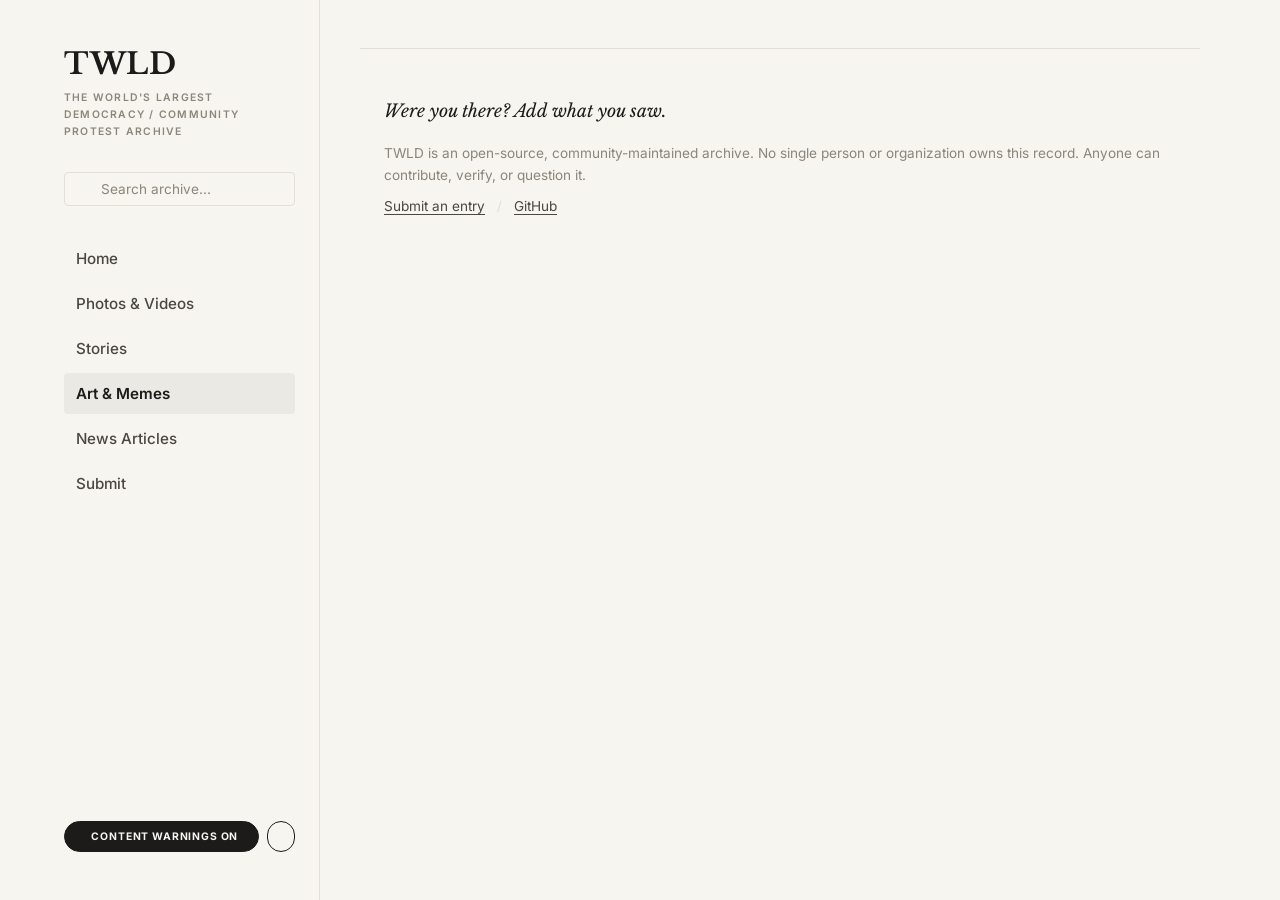
==== commit 6092ab4d: "Simplify footer links to prioritize Submit page" ====
--- a/docs/art-memes/index.html
+++ b/docs/art-memes/index.html
@@ -106,11 +106,11 @@
         <p class="footer-callout">Were you there? Add what you saw.</p>
         <p>TWLD is an open-source, community-maintained archive. No single person or organization owns this record. Anyone can contribute, verify, or question it.</p>
         <p class="colophon-links">
-          <a href="https://github.com/spydersyrup/TWLD">Contribute on GitHub</a>
           
+          <a href="../submit/">Submit an entry</a>
           <span class="sep">/</span>
-          <a href="../submit/">How to submit</a>
           
+          <a href="https://github.com/spydersyrup/TWLD">GitHub</a>
         </p>
       </footer>
     </main>
--- a/docs/styles.css
+++ b/docs/styles.css
@@ -818,6 +818,16 @@
 #load-more-trigger {
   height: 50px;
   width: 100%;
+}
+
+/* Force light theme for Tally Form */
+.tally-container {
+  --bg-card:        #FFFFFF;
+  --text:           #1C1B1A;
+  --text-secondary: #4A4641;
+  --rule:           #E4DFD5;
+  background: var(--bg-card);
+  color: var(--text);
 }
 
 @media (max-width: 768px) {
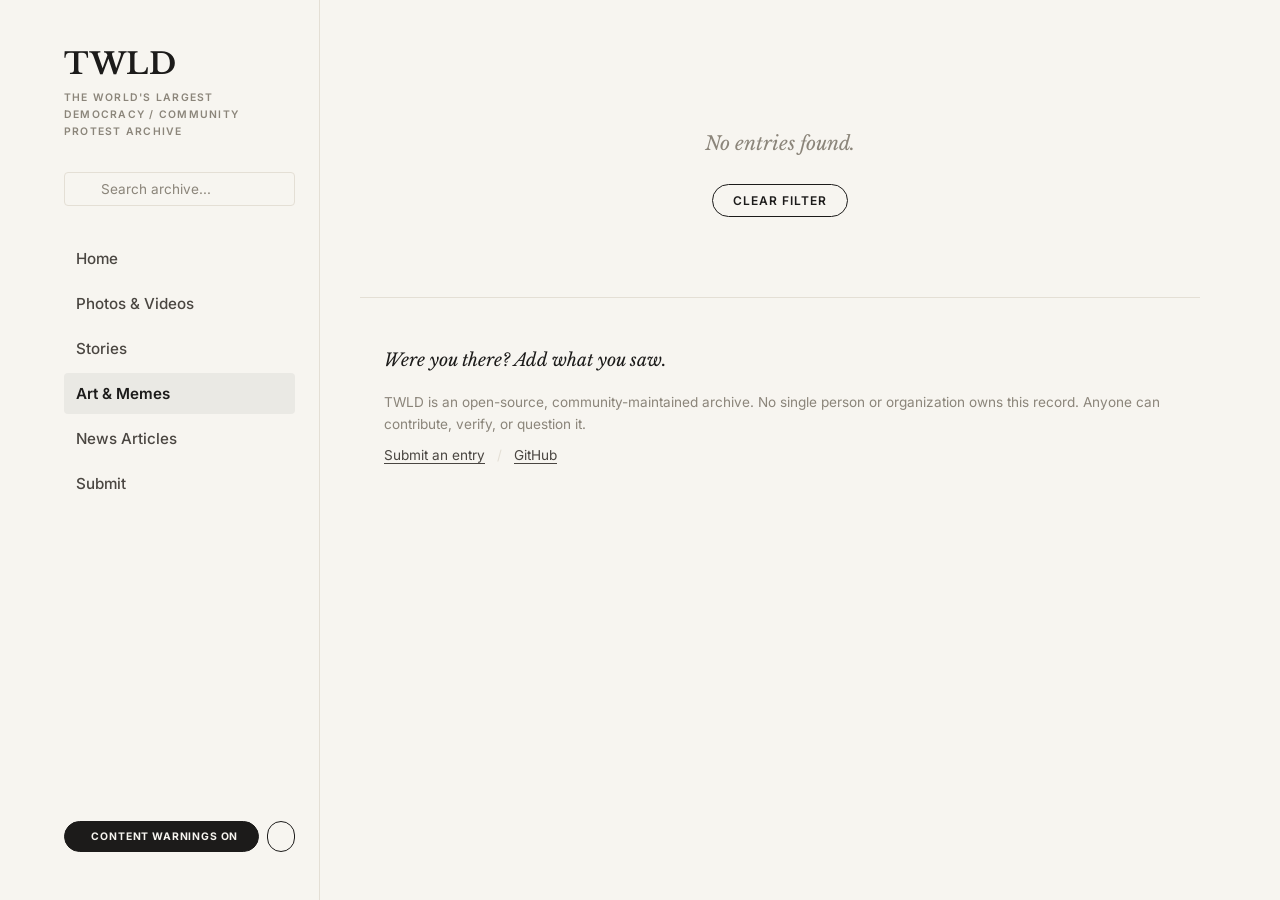
==== commit faa5b40c: "Fix empty state logic and force CSS cache refresh" ====
--- a/docs/art-memes/index.html
+++ b/docs/art-memes/index.html
@@ -11,7 +11,7 @@
   <link rel="preconnect" href="https://fonts.googleapis.com">
   <link rel="preconnect" href="https://fonts.gstatic.com" crossorigin>
   <link href="https://fonts.googleapis.com/css2?family=Libre+Baskerville:ital,wght@0,400;0,700;1,400&family=Inter:wght@400;500;600;700&display=swap" rel="stylesheet">
-  <link rel="stylesheet" href="../styles.css">
+  <link rel="stylesheet" href="../styles.css?v=1784731617261">
   <script src="https://unpkg.com/lucide@latest"></script>
   <script async src="https://tally.so/widgets/embed.js"></script>
 </head>
@@ -99,6 +99,7 @@
       
       <div class="empty-state hidden" id="empty-state">
         <p class="empty-text">No entries found.</p>
+        <button class="empty-reset hidden" id="empty-reset">Clear filter</button>
       </div>
       
 
@@ -106,10 +107,8 @@
         <p class="footer-callout">Were you there? Add what you saw.</p>
         <p>TWLD is an open-source, community-maintained archive. No single person or organization owns this record. Anyone can contribute, verify, or question it.</p>
         <p class="colophon-links">
-          
           <a href="../submit/">Submit an entry</a>
           <span class="sep">/</span>
-          
           <a href="https://github.com/spydersyrup/TWLD">GitHub</a>
         </p>
       </footer>
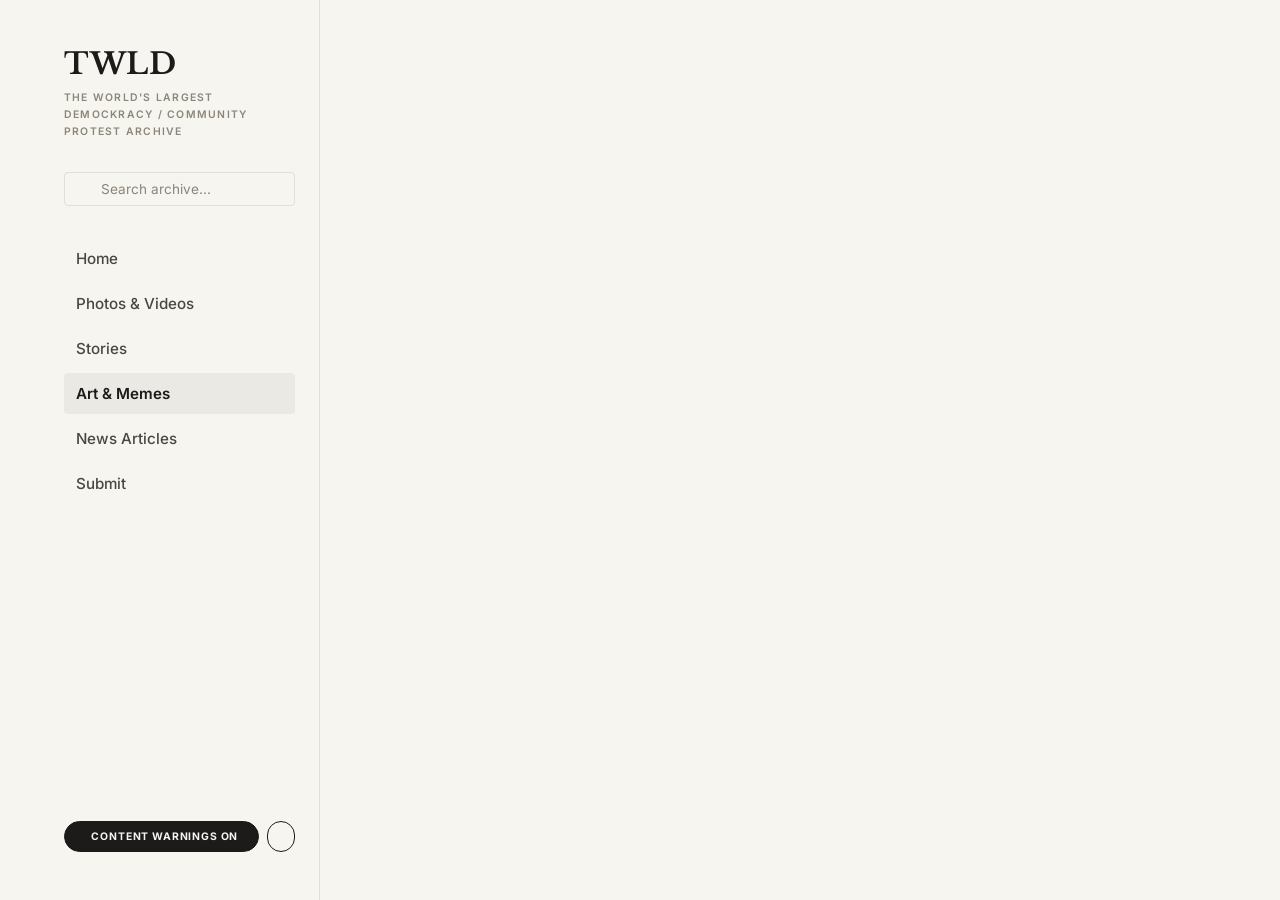
==== commit fa7e44a7: "feat: integrate native social handles and add admin CLI workflows" ====
--- a/docs/art-memes/index.html
+++ b/docs/art-memes/index.html
@@ -3,15 +3,15 @@
 <head>
   <meta charset="UTF-8">
   <meta name="viewport" content="width=device-width, initial-scale=1.0">
-  <title>TWLD - The World's Largest Democracy</title>
+  <title>TWLD - The World's Largest Demockracy</title>
   <meta name="description" content="Community archive documenting India's youth-led protest movement. A chronological record of events, verified by contributors.">
-  <meta property="og:title" content="TWLD - The World's Largest Democracy">
+  <meta property="og:title" content="TWLD - The World's Largest Demockracy">
   <meta property="og:description" content="Community archive documenting India's youth-led protest movement.">
   <meta property="og:type" content="website">
   <link rel="preconnect" href="https://fonts.googleapis.com">
   <link rel="preconnect" href="https://fonts.gstatic.com" crossorigin>
   <link href="https://fonts.googleapis.com/css2?family=Libre+Baskerville:ital,wght@0,400;0,700;1,400&family=Inter:wght@400;500;600;700&display=swap" rel="stylesheet">
-  <link rel="stylesheet" href="../styles.css?v=1784731617261">
+  <link rel="stylesheet" href="../styles.css?v=1784739876811">
   <script src="https://unpkg.com/lucide@latest"></script>
   <script async src="https://tally.so/widgets/embed.js"></script>
 </head>
@@ -28,7 +28,7 @@
       <header class="masthead" id="site-header">
         <div class="masthead-brand">
           <h1 class="masthead-title"><a href="../" class="masthead-link">TWLD</a></h1>
-          <p class="masthead-sub">The World's Largest Democracy / Community Protest Archive</p>
+          <p class="masthead-sub">The World's Largest Demockracy / Community Protest Archive</p>
         </div>
       </header>
 
@@ -57,8 +57,6 @@
           <li><a href="../submit/" class="nav-link ">Submit</a></li>
         </ul>
       </nav>
-
-
 
       <div class="sidebar-footer">
         <div class="sidebar-footer-actions">
@@ -92,26 +90,9 @@
       
       
       <div class="archive" id="timeline-container">
-        <div class="archive-entries" id="timeline-events"></div>
+        <!-- Rendered by JS -->
       </div>
       
-
-      
-      <div class="empty-state hidden" id="empty-state">
-        <p class="empty-text">No entries found.</p>
-        <button class="empty-reset hidden" id="empty-reset">Clear filter</button>
-      </div>
-      
-
-      <footer class="colophon" id="site-footer">
-        <p class="footer-callout">Were you there? Add what you saw.</p>
-        <p>TWLD is an open-source, community-maintained archive. No single person or organization owns this record. Anyone can contribute, verify, or question it.</p>
-        <p class="colophon-links">
-          <a href="../submit/">Submit an entry</a>
-          <span class="sep">/</span>
-          <a href="https://github.com/spydersyrup/TWLD">GitHub</a>
-        </p>
-      </footer>
     </main>
   </div>
 
--- a/docs/styles.css
+++ b/docs/styles.css
@@ -600,6 +600,15 @@
   color: var(--text-muted);
 }
 
+.footer-callout {
+  font-family: 'Inter', sans-serif !important;
+  font-style: normal !important;
+  font-weight: 600;
+  font-size: 1.1rem;
+  color: var(--text);
+  margin-bottom: 0.5rem;
+}
+
 .colophon-links { margin-top: 0.5rem; }
 
 .colophon-links a {
@@ -797,6 +806,33 @@
   display: flex;
 }
 .active-tag-filter button:hover { color: var(--text); }
+
+/* City Filters */
+.city-filters-container {
+  display: flex;
+  gap: 0.5rem;
+  flex-wrap: wrap;
+  margin-bottom: 2rem;
+}
+.city-pill {
+  background: var(--bg-card);
+  border: 1px solid var(--rule);
+  color: var(--text-secondary);
+  font-family: 'Inter', sans-serif;
+  font-size: 0.75rem;
+  font-weight: 600;
+  text-transform: uppercase;
+  letter-spacing: 0.05em;
+  padding: 0.4rem 0.8rem;
+  border-radius: 40px;
+  cursor: pointer;
+  transition: all 0.2s ease;
+}
+.city-pill:hover, .city-pill.active {
+  background: var(--text);
+  color: var(--bg);
+  border-color: var(--text);
+}
 
 /* Share Button */
 .share-btn {
@@ -889,4 +925,38 @@
     transition-duration: 0.01ms !important;
   }
   .entry { opacity: 1; transform: none; }
+}
+
+/* Social Handles */
+.social-handles {
+  display: flex;
+  flex-wrap: wrap;
+  gap: 0.75rem;
+  margin-bottom: 1.5rem;
+}
+
+.social-handle {
+  display: inline-flex;
+  align-items: center;
+  gap: 0.35rem;
+  font-family: 'Inter', sans-serif;
+  font-size: 0.8rem;
+  font-weight: 500;
+  color: var(--text-muted);
+  text-decoration: none;
+  padding: 0.35rem 0.75rem;
+  background-color: var(--bg-card);
+  border: 1px solid var(--rule);
+  border-radius: 4px;
+  transition: all 0.2s ease;
+}
+
+.social-handle svg {
+  width: 14px;
+  height: 14px;
+}
+
+.social-handle:hover {
+  background-color: var(--rule);
+  color: var(--text);
 }
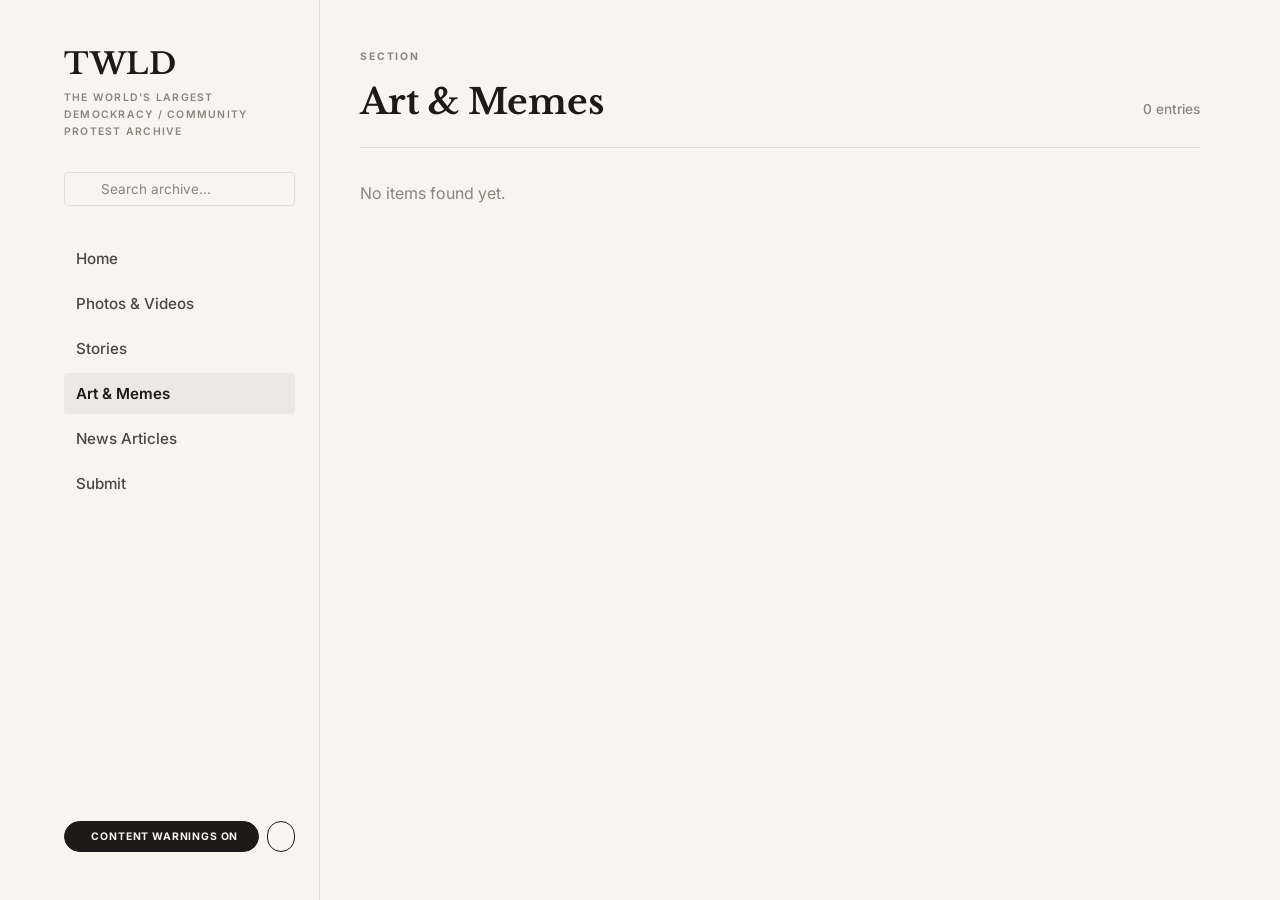
==== commit 2a5ddcb3: "Add new entries from Tally" ====
--- a/docs/art-memes/index.html
+++ b/docs/art-memes/index.html
@@ -11,7 +11,7 @@
   <link rel="preconnect" href="https://fonts.googleapis.com">
   <link rel="preconnect" href="https://fonts.gstatic.com" crossorigin>
   <link href="https://fonts.googleapis.com/css2?family=Libre+Baskerville:ital,wght@0,400;0,700;1,400&family=Inter:wght@400;500;600;700&display=swap" rel="stylesheet">
-  <link rel="stylesheet" href="../styles.css?v=1784739876811">
+  <link rel="stylesheet" href="../styles.css?v=1784740378587">
   <script src="https://unpkg.com/lucide@latest"></script>
   <script async src="https://tally.so/widgets/embed.js"></script>
 </head>
